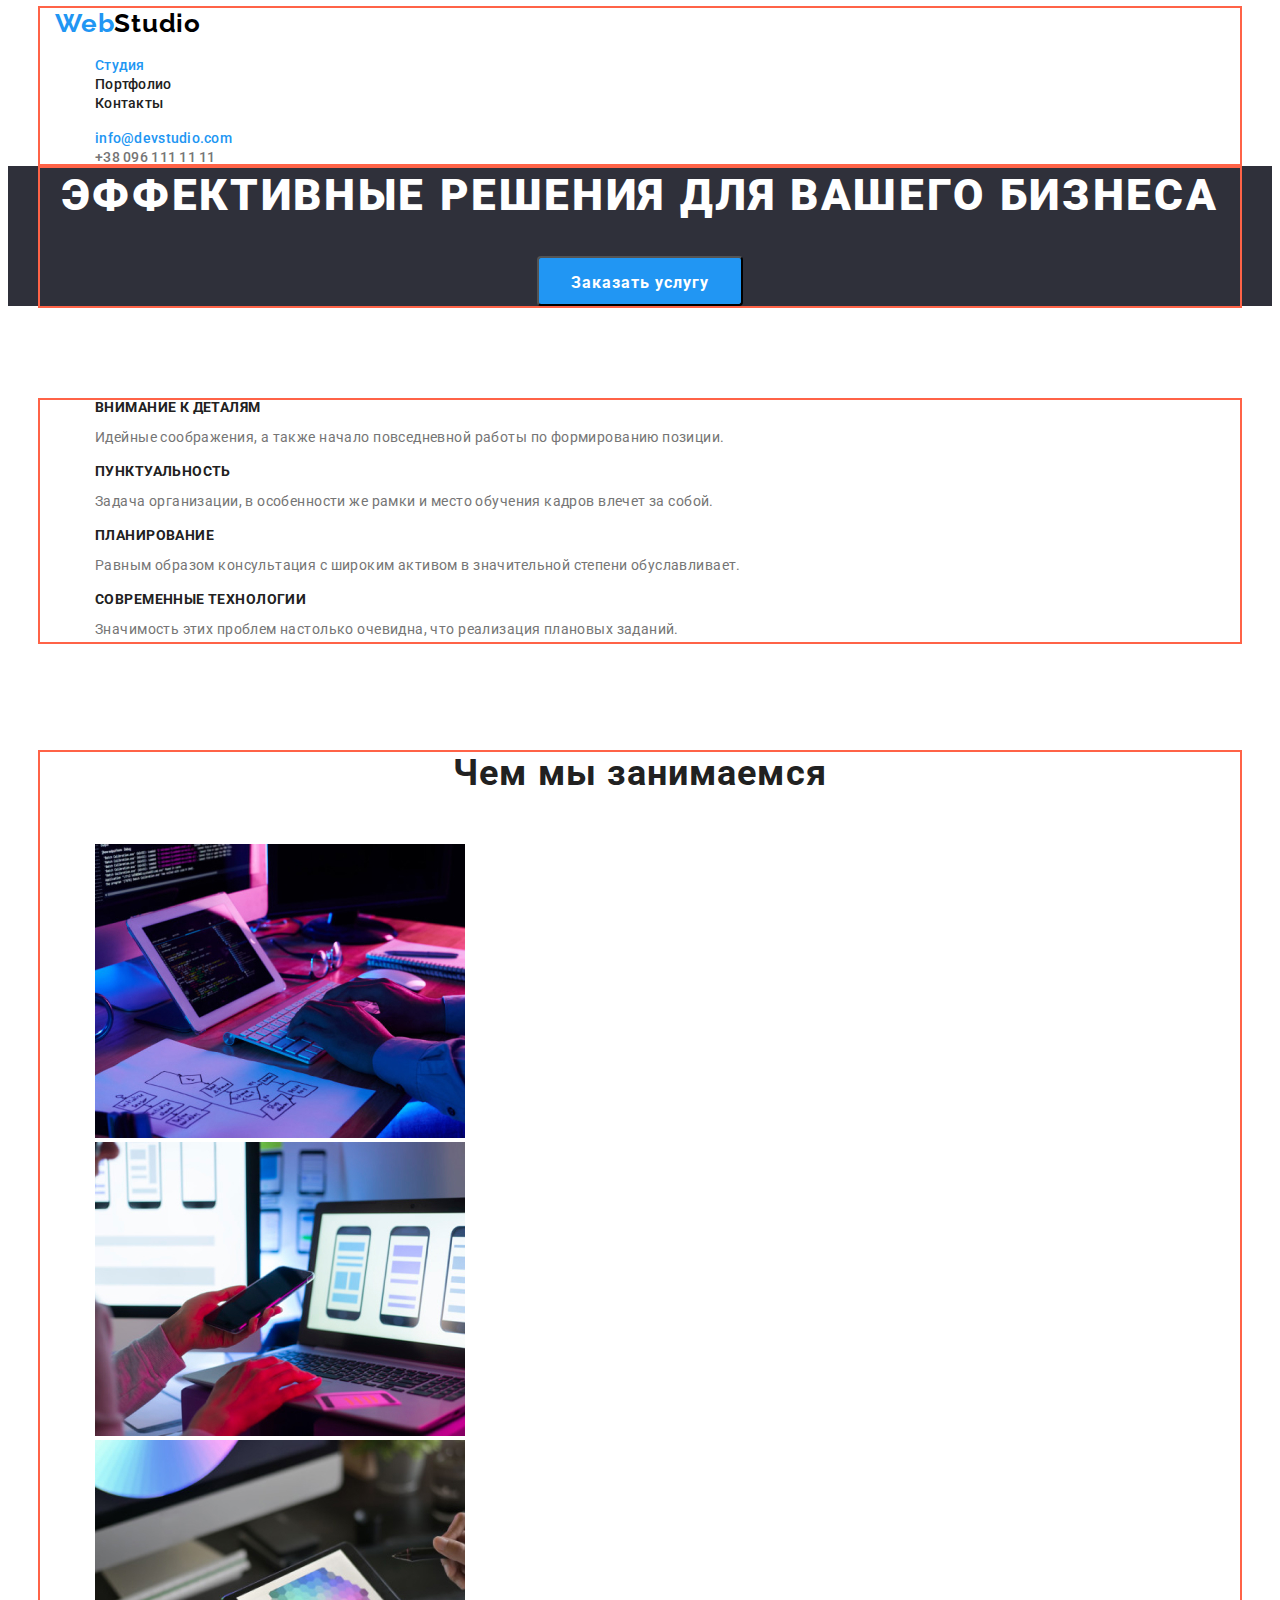
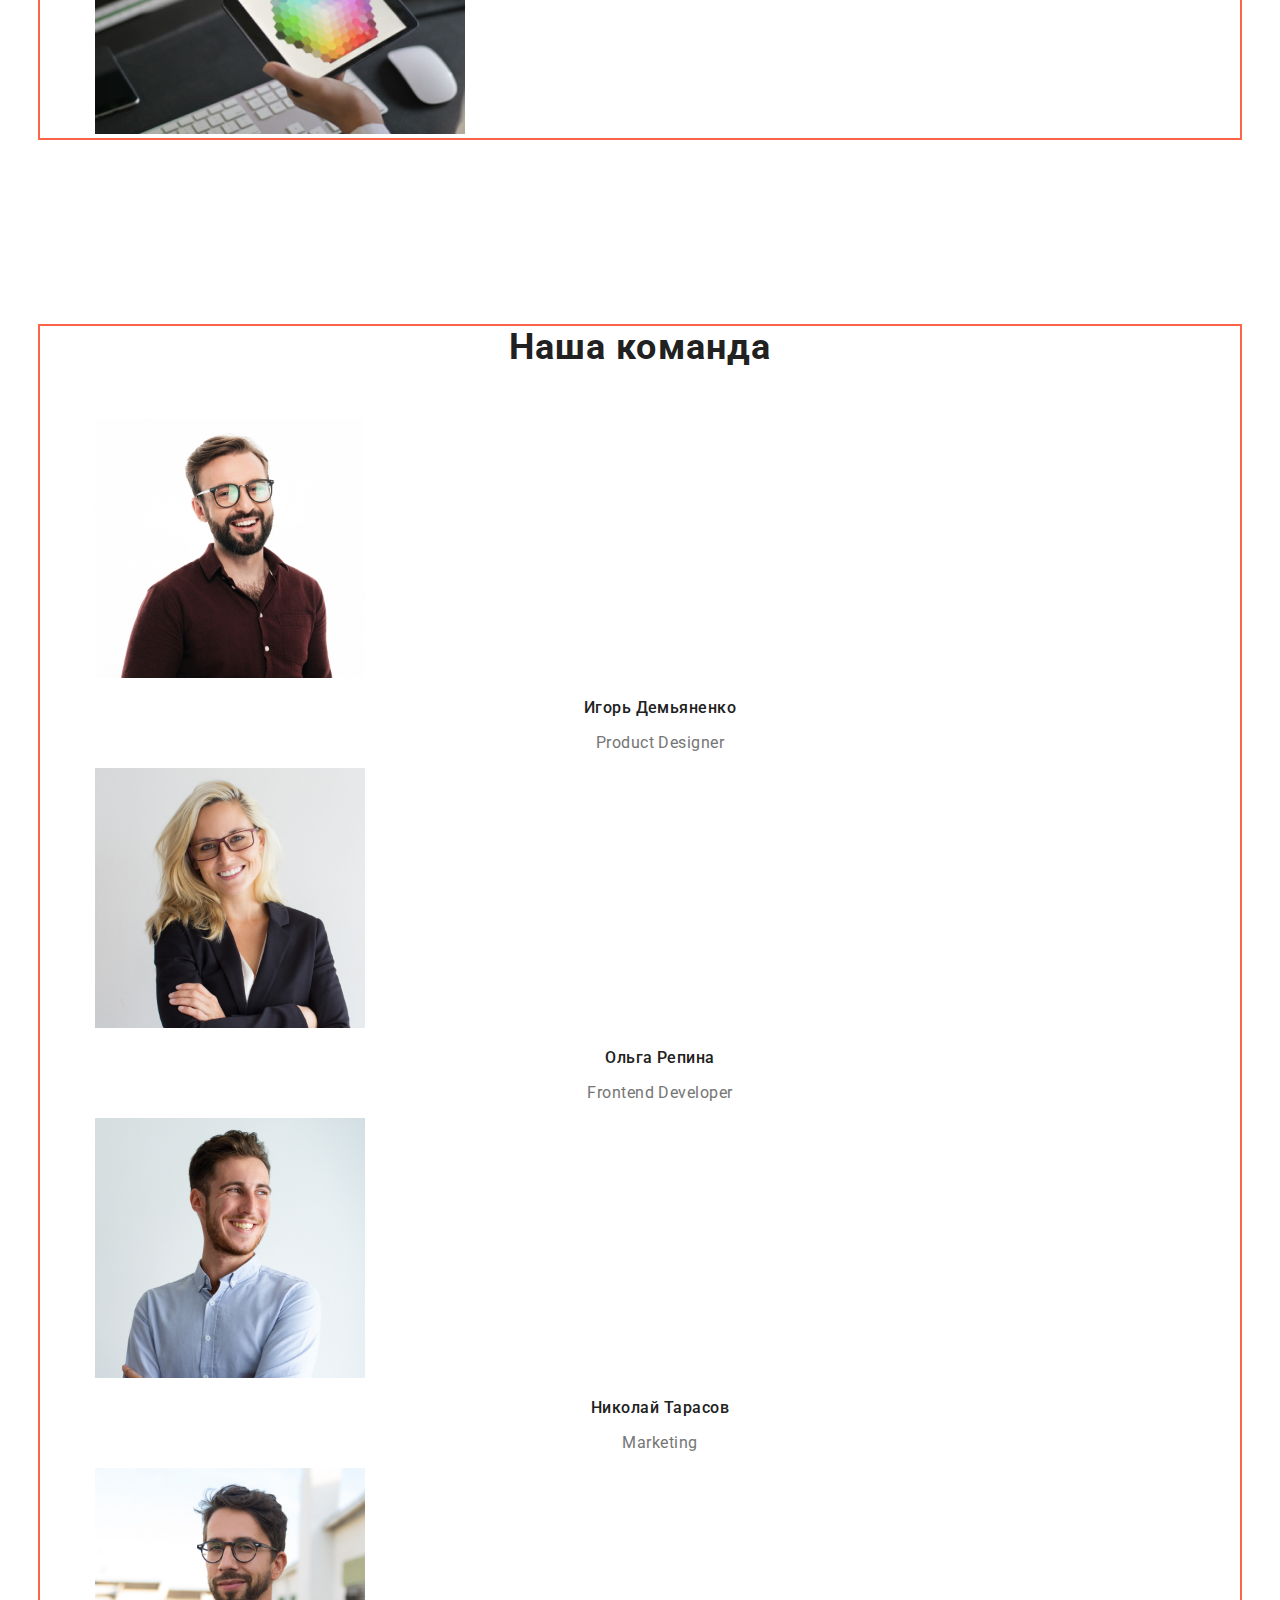
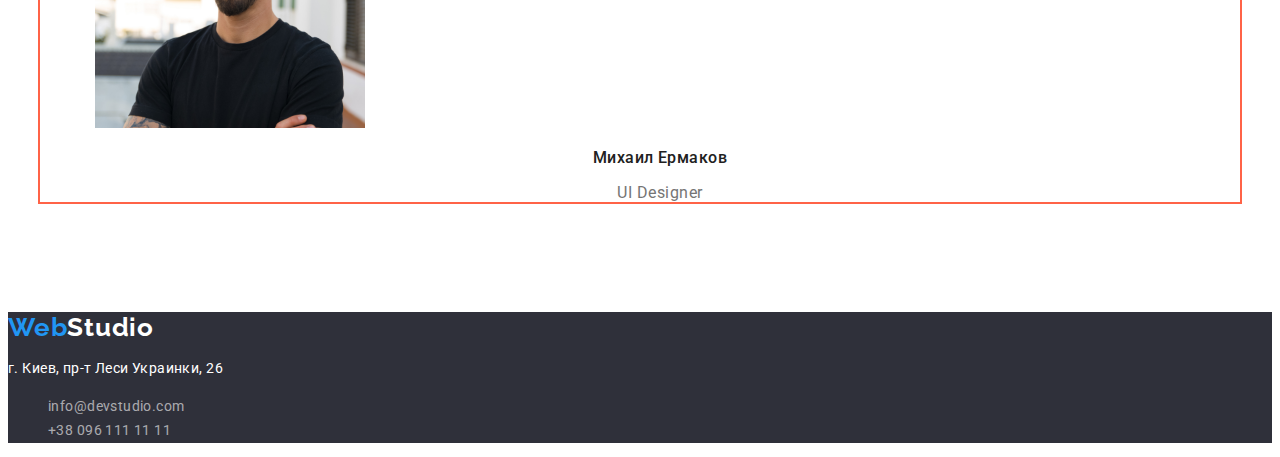
==== index.html @ c9fea57c "Summary(required)" ====
<!DOCTYPE html>
<html lang="ru">
<head>
    <meta charset="UTF-8">
    <meta http-equiv="X-UA-Compatible" content="IE=edge">
    <meta name="viewport" content="width=device-width, initial-scale=1.0">
    <link rel="preconnect" href="https://fonts.googleapis.com">
    <link rel="preconnect" href="https://fonts.gstatic.com" crossorigin>
    <link href="https://fonts.googleapis.com/css2?family=Raleway:wght@700&family=Roboto:wght@400;500;700;900&display=swap" rel="stylesheet">
    <link rel="stylesheet" href="https://cdnjs.cloudflare.com/ajax/libs/modern-normalize/1.1.0/modern-normalize.min.css" integrity="sha512-wpPYUAdjBVSE4KJnH1VR1HeZfpl1ub8YT/NKx4PuQ5NmX2tKuGu6U/JRp5y+Y8XG2tV+wKQpNHVUX03MfMFn9Q==" crossorigin="anonymous" referrerpolicy="no-referrer" />
    <link rel="stylesheet" href="./css/styles.css">
    <title>Document</title>
</head>
<body>
    <!-- Шапка сайта -->
    <header class="header">
        <div class="container">             
        <nav>           
            <a href="" class="logo"><span class="text">Web</span>Studio</a>
            <ul class="site-nav">
                <li>
                    <a href="./index.html" class="link current">Студия</a>
                </li>
                <li>
                    <a href="./portfolio.html" class="link">Портфолио</a>
                </li>
                <li>
                    <a href="" class="link">Контакты</a>
                </li>
            </ul>
        </nav>
        <ul class="auth-nav">
            <li>
                <a lang="en" href="mailto:info@devstudio.com" class="link current">info@devstudio.com</a>
            </li>
            <li>
                <a href="tel:+380961111111" class="link">+38 096 111 11 11</a>
            </li>
        </ul>
        </div>
    </header>    
    
    <!-- Тело сайта -->
    <main class="main">
        <!-- Герой -->
        <section class="hero">
            <div class="container">
                <h1 class="hero-title">
                    Эффективные решения для вашего бизнеса
                </h1>        
                <button type="button" class="button-hero primary link">Заказать услугу</button>
            </div>
        </section>
        <!-- Особенности -->
        <section class="section no-pading">
            <div class="container">
                <h2 class="visually-hidden">Особенности</h2>
            <ul class="feature-list">
                <li>
                    <h3 class="title">Внимание к деталям</h3>
                    <p class="text">Идейные соображения, а также начало повседневной работы по формированию позиции.</p>
                </li>
                <li>
                    <h3 class="title">Пунктуальность</h3>
                    <p class="text">Задача организации, в особенности же рамки и место обучения кадров влечет за собой.</p>
                </li>
                <li>
                    <h3 class="title">Планирование</h3>
                    <p class="text">Равным образом консультация с широким активом в значительной степени обуславливает.</p>
                </li>   
                <li>
                    <h3 class="title">Современные технологии</h3>
                    <p class="text">Значимость этих проблем настолько очевидна, что реализация плановых заданий.</p>
                </li>
            </ul>
            </div>
        </section>
        <!-- Чем мы занимаемся -->
        <section class="section">
            <div class="container">
                <h2 class="work-title">Чем мы занимаемся</h2>
            <ul class="work-list">
                <li>
                    <img src="./images/photo1.jpg" alt="програмирование на планшете" width="370" height="294">
                </li>
                <li>
                    <img src="./images/photo2.jpg" alt="телефон и ноутбук" width="370" height="294">
                </li>
                <li>
                    <img src="./images/photo3.jpg" alt="палитра красок на планшете" width="370" height="294">
                </li>
            </ul>
            </div>
        </section>
        <!-- Наша команда -->
        <section class="section">
            <div class="container">
                <h2 class="team-title">Наша команда</h2>
            <ul class="team-list">
                <li>
                    <img src="./images/team_card1.jpg" alt="фото мужчины с бородой" width="270" height="260">
                    <h3 class="title">Игорь Демьяненко</h3>
                    <p lang="en" class="text">Product Designer</p>
                </li>
                <li>
                    <img src="./images/team_card2.jpg" alt="фото блондинки" width="270" height="260">
                    <h3 class="title">Ольга Репина</h3>
                    <p lang="en" class="text">Frontend Developer</p>
                </li>
                <li>
                    <img src="./images/team_card3.jpg" alt="фото мужчины с улыбкой" width="270" height="260">
                    <h3 class="title">Николай Тарасов</h3>
                    <p lang="en" class="text">Marketing</p>
                </li>
                <li>
                    <img src="./images/team_card4.jpg" alt="фото мужчины в очках" width="270" height="260">
                    <h3 class="title">Михаил Ермаков</h3>
                    <p lang="en" class="text">UI Designer</p>
                </li>
            </ul>
            </div>
        </section>        
    </main>
    <!-- Подвал -->
    <footer class="footer">       
        <a href="" class="logo"><span class="text">Web</span><span class="other">Studio</span></a>  
        <address class="address">
            <p>г. Киев, пр-т Леси Украинки, 26</p>
            <ul class="address-list">           
                <li>
                    <a lang="en" href="mailto:info@devstudio.com" class="link">info@devstudio.com</a>
                </li>
                <li>
                    <a href="tel:+380961111111" class="link">+38 096 111 11 11</a>
                </li>
            </ul>       
        </address>    
    </footer> 
</body>
</html>
---- css/styles.css ----
html{
    box-sizing: border-box;
}

*, *::before, *::after{
    box-sizing: inherit;
}

:root{
    --primary-text-color: #212121;
    --secondary-text-color: #757575;
    --main-link-color: #2196F3; 
}
body{
    font-family: 'Roboto', sans-serif;    
    color: var(--primary-text-color);
}

ul{
    list-style: none;
    }
    
.visually-hidden {
  position: absolute;
  width: 1px;
  height: 1px;
  margin: -1px;
  border: 0;
  padding: 0;
  white-space: nowrap;
  clip-path: inset(100%);
  clip: rect(0 0 0 0);
  overflow: hidden;
}

.container{
    margin-left: auto;
    margin-right: auto;
    width: 1200px;
    padding-left: 15px;
    padding-right: 15px;
    outline: 2px solid tomato;
}

/*Logo*/
.logo{
    font-family: 'Raleway', sans-serif;
    font-weight: 700;
    font-size: 26px;
    line-height: 1.2;
    letter-spacing: 0.03em;
    text-decoration: none;
    color: #000;
}
.logo .text{
    color: var(--main-link-color);
}
.logo .other{
    color: #FFFFFF;
}
/* Site nav */
.site-nav .link{
    font-weight: 500;
    font-size: 14px;
    line-height: 1.14;
    letter-spacing: 0.02em;
    text-decoration: none;
    color: var(--primary-text-color);
}
.site-nav .link:hover,
.site-nav .link:focus{
    color: var(--main-link-color);
}
.site-nav .link.current{
    color: var(--main-link-color);
}
/* Auth-nav */
.auth-nav{
    margin-bottom: 0;
}
.auth-nav .link{
    font-weight: 500;
    font-size: 14px;
    line-height: 1.14;
    letter-spacing: 0.02em;
    text-decoration: none;
    color: var(--secondary-text-color)
}
.auth-nav .link:hover,
.auth-nav .link:focus,
.address-list .link:hover,
.address-list .link:focus{
    color: var(--main-link-color);
} 
.auth-nav .link.current{
    color: var(--main-link-color);
}
/* Hero */
.hero{    
    background-color:  #2F303A;
    text-align: center;
}
.hero-title{
    margin-top: 0;
    margin-bottom: 30px;
    font-weight: 900;
    font-size: 44px;
    line-height: 1.36;
    letter-spacing: 0.06em;
    text-transform: uppercase;  
    color: #FFFFFF;
}
/* Sections */
.section{
    padding-top: 94px;
    padding-bottom: 94px;
}
.section.no-pading{
    padding-bottom: 0;
}

/* Feature */
.feature-list{
    margin-top: 0px;
}
.feature-list .title{
    margin-top: 0px;
    margin-bottom: 10px;
    font-size: 14px;
    line-height: 1.14;
    letter-spacing: 0.03em; 
    text-transform: uppercase;
}
.feature-list .text{
    margin-top: 0px;
    font-size: 14px;
    line-height: 1.71;
    letter-spacing: 0.03em;
    color: var(--secondary-text-color);
}
/* Work */
.work-title{  
    margin-top: 0;
    margin-bottom: 50px;
    font-size: 36px;
    line-height: 1.17;
    letter-spacing: 0.03em;
    text-align: center;
}
.work-list{
    margin-top: 0;
    margin-bottom: 0;
}

/* Our team */

.team-title{
    margin-top: 0;
    margin-bottom: 50px;
    font-size: 36px;
    line-height: 1.17;
    letter-spacing: 0.03em;
    text-align: center;    
}
.team-list{
    margin-top: 0;
}
.team-list .title{
    font-weight: 500;
    font-size: 16px;
    line-height: 1.19;           
    text-align: center;
    letter-spacing: 0.03em;
}
.team-list .text{
    line-height: 1.19;
    text-align: center;
    letter-spacing: 0.03em;
    color: var(--secondary-text-color);
}
/* Footer */
.footer{
    background-color: #2F303A;
}
.address{
    font-style: normal;
    font-size: 14px;
    line-height: 1.71;    
    letter-spacing: 0.03em;
    color: #FFFFFF;
}
.address-list .link{
    text-decoration: none;
    color: rgba(255, 255, 255, 0.6);
}
/* Button */
.button{
    font-family: inherit;    
    font-weight: 500;
    font-size: 16px;
    line-height: 1.62;      
    letter-spacing: 0.03em;
    cursor: pointer;    
    color: #FFFFFF;
    }
.button-hero{
    display: inline-block;
    border-radius: 4px;
    padding: 10px 32px;
    min-width: 200px;
    height: 50px;
    font-family: inherit;
    font-weight: 700;
    font-size: 16px;
    line-height: 1.88;  
    text-align: center;
    letter-spacing: 0.06em;
    cursor: pointer;
    color: #FFFFFF;   
}    
.button.primary,
.button-hero.primary{
    color: #FFFFFF;
    background-color: var(--main-link-color);
}
.button.secondary{
    color: var(--primary-text-color);
    background-color:#F5F4FA;;
}
.button.primary.link:hover,
.button.primary.link:focus,
.button-hero.primary.link:hover,
.button-hero.primary.link:focus{
    color: var(--primary-text-color);
    background-color: #fff;
}
.button.secondary.link:hover,
.button.secondary.link:focus{
    color: #FFFFFF;
    background-color: var(--main-link-color)
}

/* ПОРТФОЛИО */
/* Filters */
.project-list .title{
    font-size: 18px;
    line-height: 2;
    letter-spacing: 0.06em;
    color: var(--primary-text-color);
}
.project-list .text{
    line-height: 1.88;
    letter-spacing: 0.03em;
    color: var(--secondary-text-color);
}
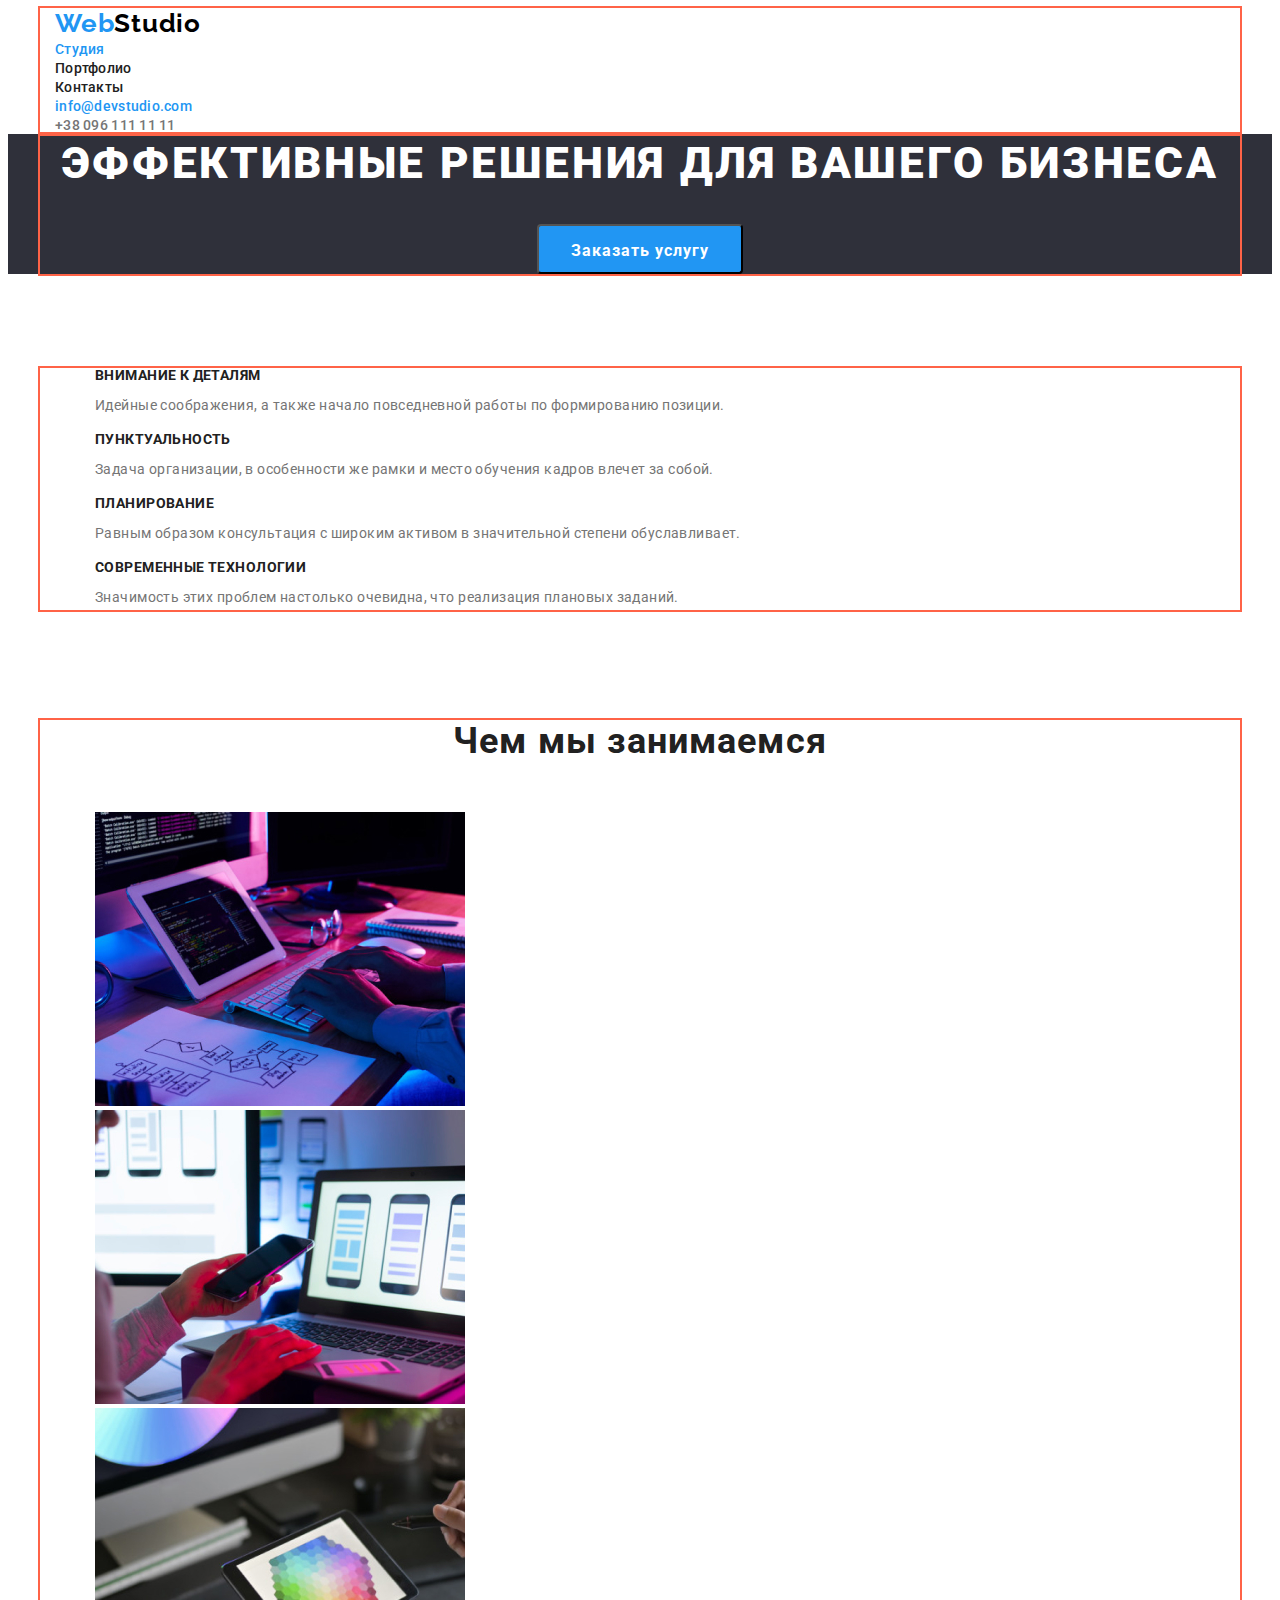
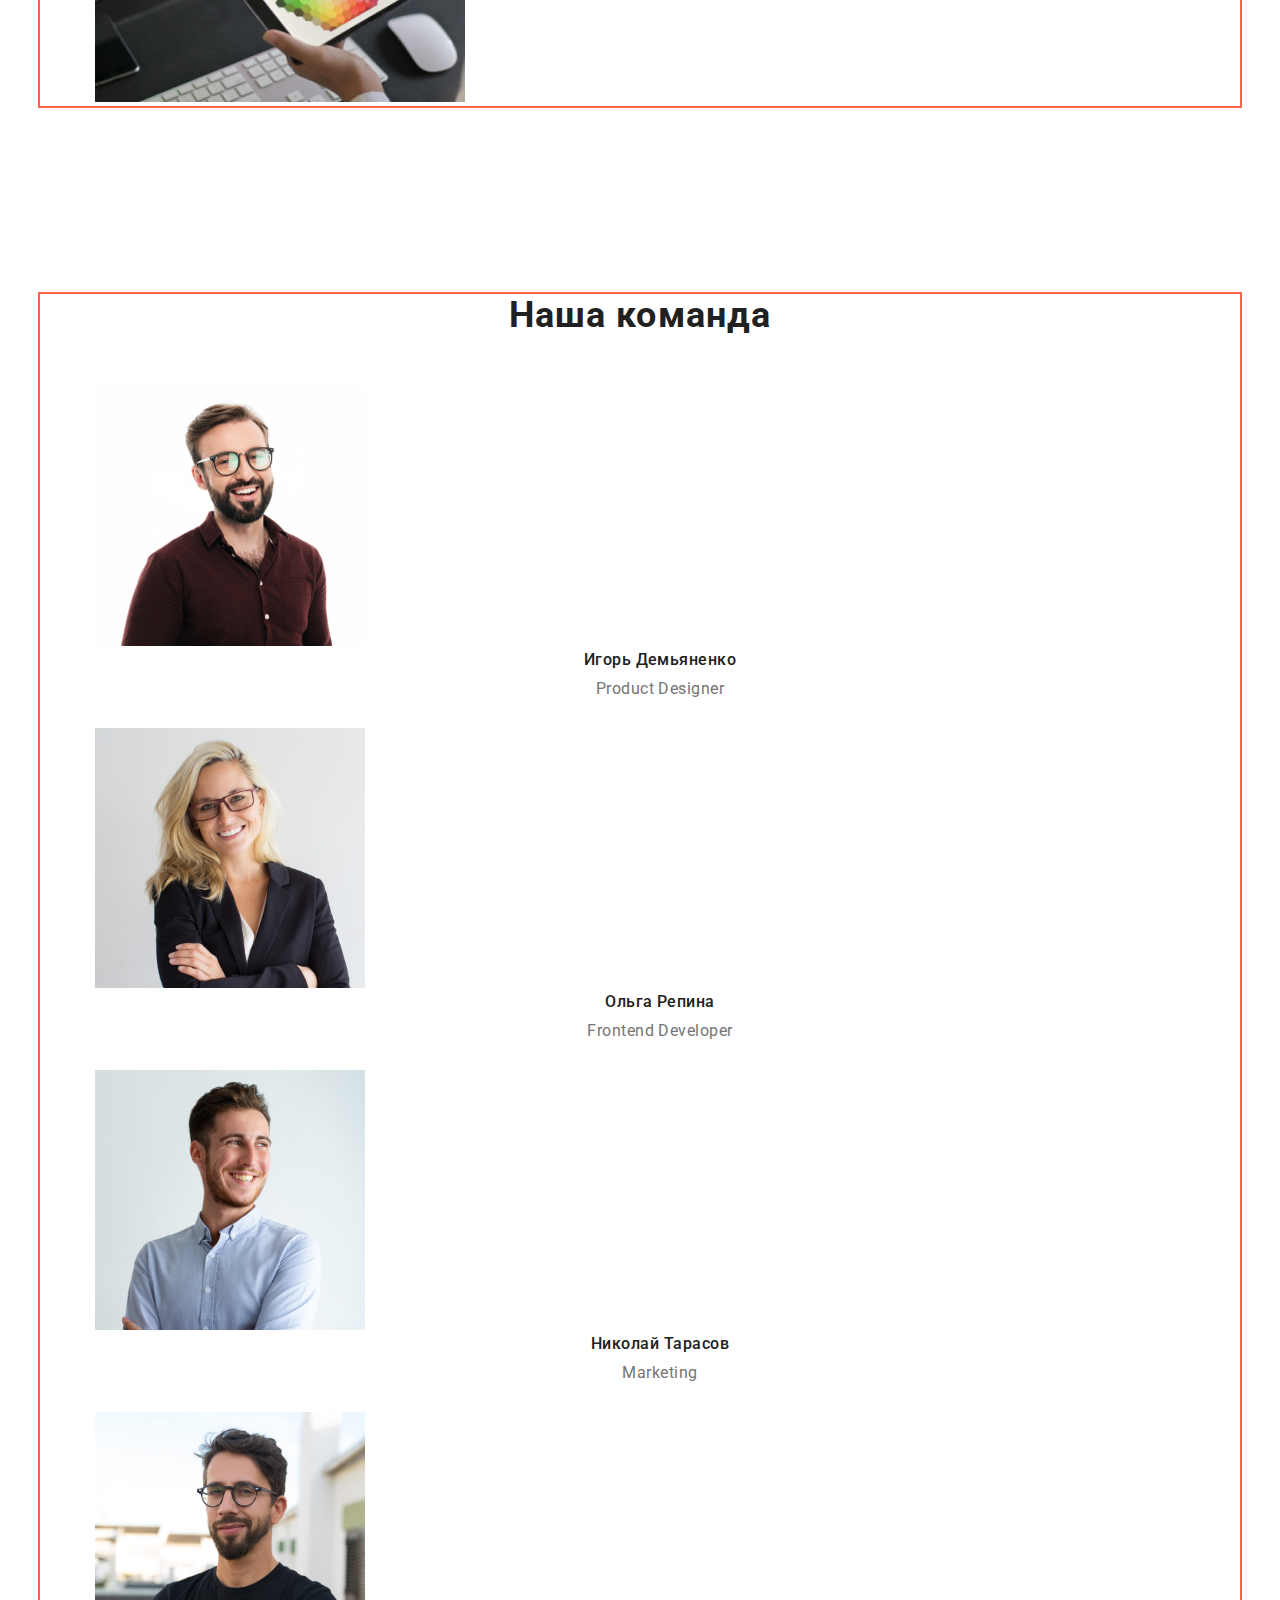
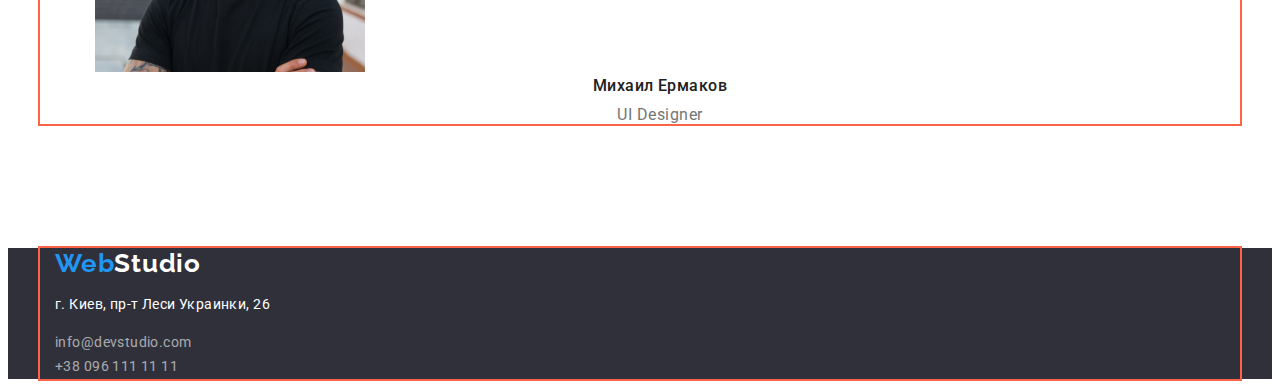
==== commit 465712c4: "Summary(required)" ====
--- a/index.html
+++ b/index.html
@@ -17,7 +17,7 @@
         <div class="container">             
         <nav>           
             <a href="" class="logo"><span class="text">Web</span>Studio</a>
-            <ul class="site-nav">
+            <ul class="site-nav list">
                 <li>
                     <a href="./index.html" class="link current">Студия</a>
                 </li>
@@ -29,7 +29,7 @@
                 </li>
             </ul>
         </nav>
-        <ul class="auth-nav">
+        <ul class="auth-nav list">
             <li>
                 <a lang="en" href="mailto:info@devstudio.com" class="link current">info@devstudio.com</a>
             </li>
@@ -38,8 +38,7 @@
             </li>
         </ul>
         </div>
-    </header>    
-    
+    </header>       
     <!-- Тело сайта -->
     <main class="main">
         <!-- Герой -->
@@ -123,10 +122,11 @@
     </main>
     <!-- Подвал -->
     <footer class="footer">       
-        <a href="" class="logo"><span class="text">Web</span><span class="other">Studio</span></a>  
+        <div class="container">
+            <a href="" class="logo"><span class="text">Web</span><span class="other">Studio</span></a>  
         <address class="address">
             <p>г. Киев, пр-т Леси Украинки, 26</p>
-            <ul class="address-list">           
+            <ul class="address-list list">           
                 <li>
                     <a lang="en" href="mailto:info@devstudio.com" class="link">info@devstudio.com</a>
                 </li>
@@ -135,6 +135,7 @@
                 </li>
             </ul>       
         </address>    
+        </div>
     </footer> 
 </body>
 </html>--- a/css/styles.css
+++ b/css/styles.css
@@ -59,6 +59,11 @@
     color: #FFFFFF;
 }
 /* Site nav */
+.list{   
+    padding: 0;
+    margin: 0; 
+    list-style: none;
+}
 .site-nav .link{
     font-weight: 500;
     font-size: 14px;
@@ -166,6 +171,8 @@
     margin-top: 0;
 }
 .team-list .title{
+    margin-top: 0;
+    margin-bottom: 10px;
     font-weight: 500;
     font-size: 16px;
     line-height: 1.19;           
@@ -173,6 +180,8 @@
     letter-spacing: 0.03em;
 }
 .team-list .text{
+    margin-top: 0;
+    margin-bottom: 30px;
     line-height: 1.19;
     text-align: center;
     letter-spacing: 0.03em;
@@ -195,6 +204,11 @@
 }
 /* Button */
 .button{
+    display: inline-block;
+    border-radius: 4px;
+    border: 4px solid transparent;
+    padding: 6px 22px;
+    height: 38px;
     font-family: inherit;    
     font-weight: 500;
     font-size: 16px;
@@ -202,7 +216,7 @@
     letter-spacing: 0.03em;
     cursor: pointer;    
     color: #FFFFFF;
-    }
+}
 .button-hero{
     display: inline-block;
     border-radius: 4px;
@@ -225,7 +239,7 @@
 }
 .button.secondary{
     color: var(--primary-text-color);
-    background-color:#F5F4FA;;
+    background-color:#F5F4FA;
 }
 .button.primary.link:hover,
 .button.primary.link:focus,
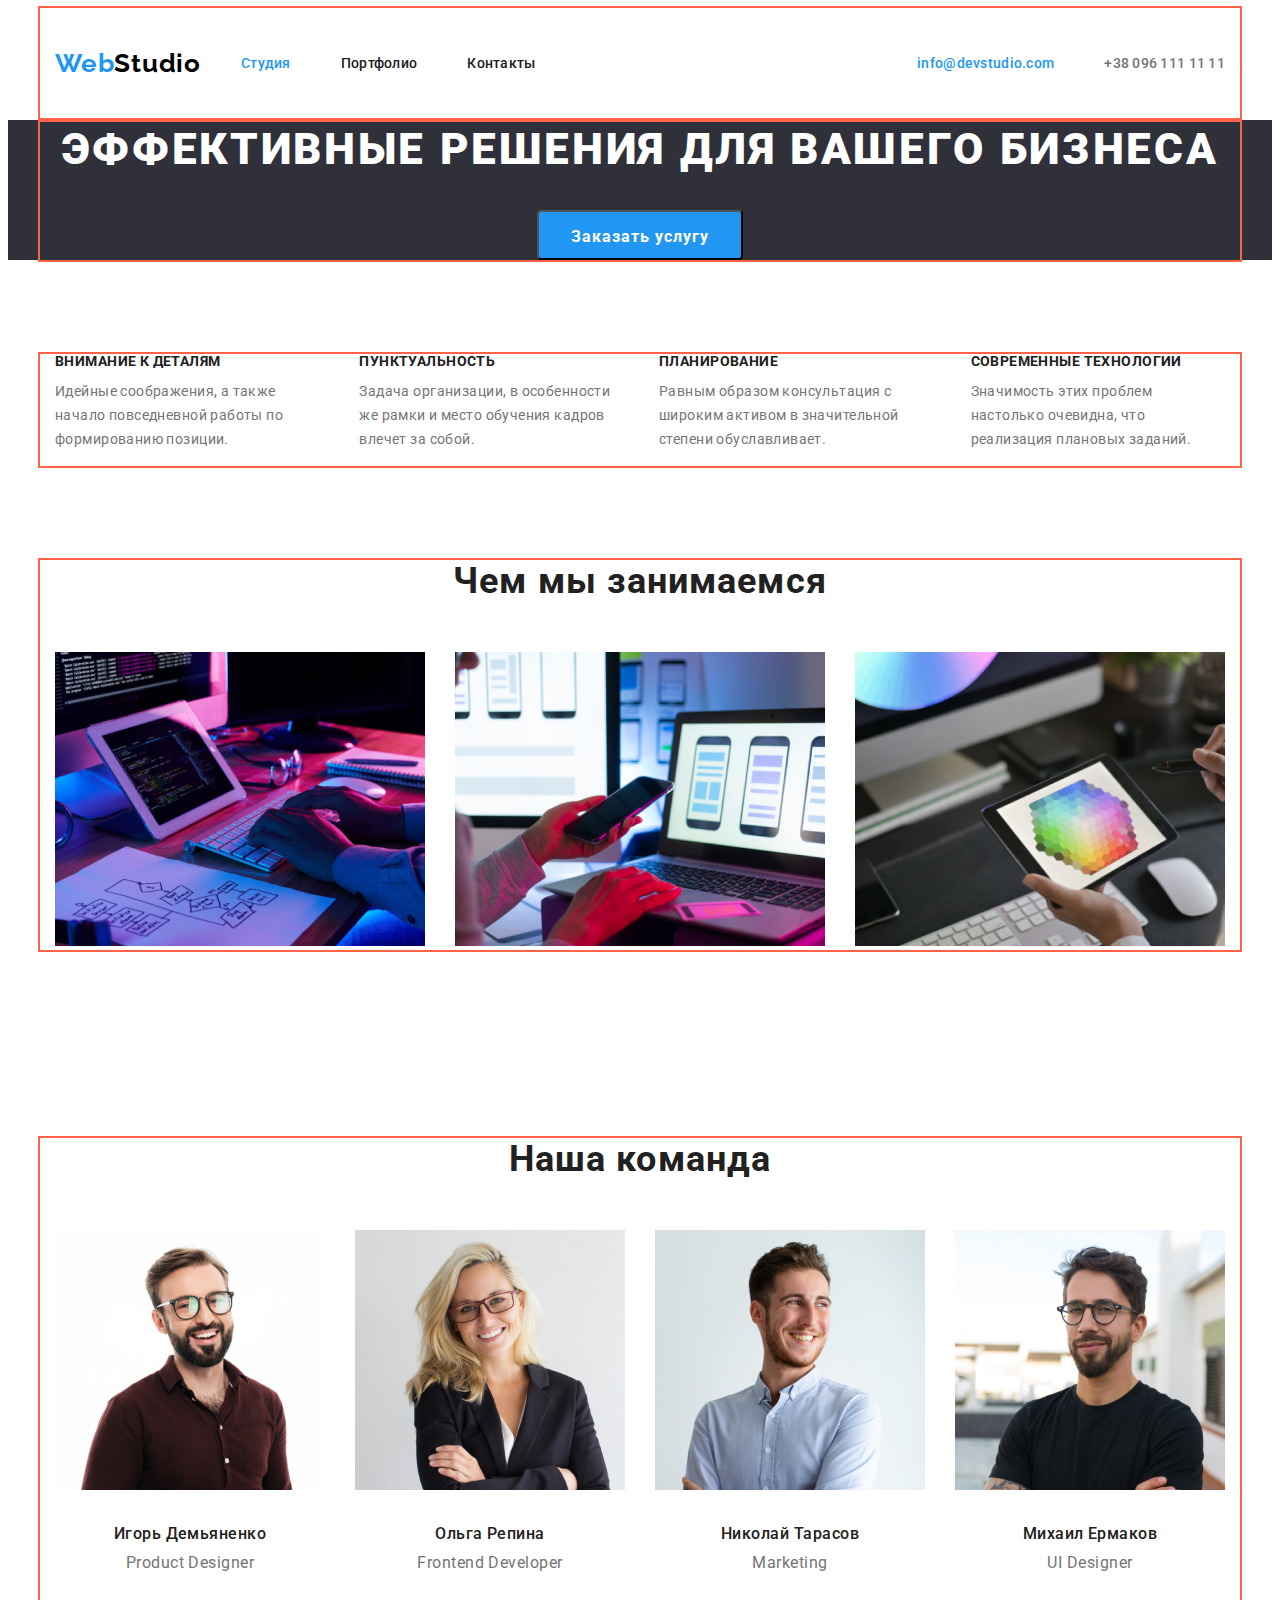
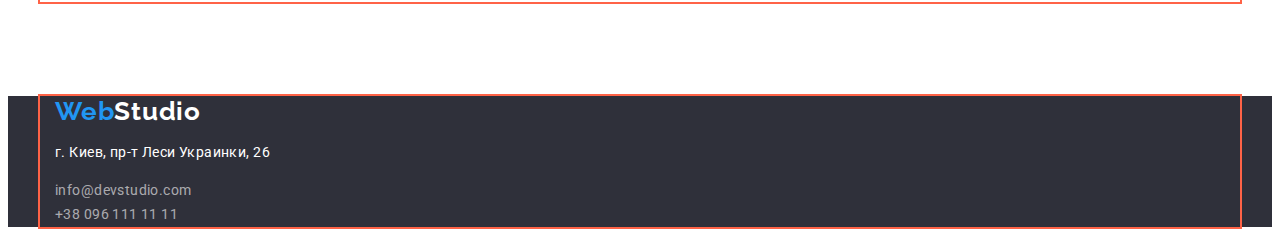
==== commit 7027d850: "Summary(required)" ====
--- a/index.html
+++ b/index.html
@@ -14,30 +14,30 @@
 <body>
     <!-- Шапка сайта -->
     <header class="header">
-        <div class="container">             
-        <nav>           
-            <a href="" class="logo"><span class="text">Web</span>Studio</a>
-            <ul class="site-nav list">
-                <li>
+    <div class="container header">
+        <nav class="site-nav list`">           
+            <a href="./index.html" class="logo"><span class="text">Web</span>Studio</a>
+            <ul class="site-nav">
+                <li class="item">
                     <a href="./index.html" class="link current">Студия</a>
                 </li>
-                <li>
+                <li class="item">
                     <a href="./portfolio.html" class="link">Портфолио</a>
                 </li>
-                <li>
+                <li class="item">
                     <a href="" class="link">Контакты</a>
                 </li>
             </ul>
         </nav>
         <ul class="auth-nav list">
-            <li>
+            <li class="item">
                 <a lang="en" href="mailto:info@devstudio.com" class="link current">info@devstudio.com</a>
             </li>
-            <li>
+            <li class="item">
                 <a href="tel:+380961111111" class="link">+38 096 111 11 11</a>
             </li>
-        </ul>
-        </div>
+        </ul>           
+    </div>
     </header>       
     <!-- Тело сайта -->
     <main class="main">
@@ -55,19 +55,19 @@
             <div class="container">
                 <h2 class="visually-hidden">Особенности</h2>
             <ul class="feature-list">
-                <li>
+                <li class="item">
                     <h3 class="title">Внимание к деталям</h3>
                     <p class="text">Идейные соображения, а также начало повседневной работы по формированию позиции.</p>
                 </li>
-                <li>
+                <li class="item">
                     <h3 class="title">Пунктуальность</h3>
                     <p class="text">Задача организации, в особенности же рамки и место обучения кадров влечет за собой.</p>
                 </li>
-                <li>
+                <li class="item">
                     <h3 class="title">Планирование</h3>
                     <p class="text">Равным образом консультация с широким активом в значительной степени обуславливает.</p>
                 </li>   
-                <li>
+                <li class="item">
                     <h3 class="title">Современные технологии</h3>
                     <p class="text">Значимость этих проблем настолько очевидна, что реализация плановых заданий.</p>
                 </li>
@@ -79,13 +79,13 @@
             <div class="container">
                 <h2 class="work-title">Чем мы занимаемся</h2>
             <ul class="work-list">
-                <li>
+                <li class="item">
                     <img src="./images/photo1.jpg" alt="програмирование на планшете" width="370" height="294">
                 </li>
-                <li>
+                <li class="item">
                     <img src="./images/photo2.jpg" alt="телефон и ноутбук" width="370" height="294">
                 </li>
-                <li>
+                <li class="item">
                     <img src="./images/photo3.jpg" alt="палитра красок на планшете" width="370" height="294">
                 </li>
             </ul>
@@ -96,22 +96,22 @@
             <div class="container">
                 <h2 class="team-title">Наша команда</h2>
             <ul class="team-list">
-                <li>
+                <li class="item">
                     <img src="./images/team_card1.jpg" alt="фото мужчины с бородой" width="270" height="260">
                     <h3 class="title">Игорь Демьяненко</h3>
                     <p lang="en" class="text">Product Designer</p>
                 </li>
-                <li>
+                <li class="item">
                     <img src="./images/team_card2.jpg" alt="фото блондинки" width="270" height="260">
                     <h3 class="title">Ольга Репина</h3>
                     <p lang="en" class="text">Frontend Developer</p>
                 </li>
-                <li>
+                <li class="item">
                     <img src="./images/team_card3.jpg" alt="фото мужчины с улыбкой" width="270" height="260">
                     <h3 class="title">Николай Тарасов</h3>
                     <p lang="en" class="text">Marketing</p>
                 </li>
-                <li>
+                <li class="item">
                     <img src="./images/team_card4.jpg" alt="фото мужчины в очках" width="270" height="260">
                     <h3 class="title">Михаил Ермаков</h3>
                     <p lang="en" class="text">UI Designer</p>
@@ -122,7 +122,7 @@
     </main>
     <!-- Подвал -->
     <footer class="footer">       
-        <div class="container">
+        <div class="container footer">
             <a href="" class="logo"><span class="text">Web</span><span class="other">Studio</span></a>  
         <address class="address">
             <p>г. Киев, пр-т Леси Украинки, 26</p>
--- a/css/styles.css
+++ b/css/styles.css
@@ -41,7 +41,9 @@
     padding-right: 15px;
     outline: 2px solid tomato;
 }
-
+.container.header{
+    display: flex;
+}
 /*Logo*/
 .logo{
     font-family: 'Raleway', sans-serif;
@@ -64,7 +66,17 @@
     margin: 0; 
     list-style: none;
 }
+.site-nav{
+    display: flex;
+    align-items: center;    
+}
+.site-nav .item:not(:last-child){
+    margin-right: 50px;
+}
 .site-nav .link{
+    display: block;
+    padding-top: 32px;
+    padding-bottom: 32px;
     font-weight: 500;
     font-size: 14px;
     line-height: 1.14;
@@ -81,9 +93,17 @@
 }
 /* Auth-nav */
 .auth-nav{
-    margin-bottom: 0;
+    display: flex;
+    align-items: center;
+    margin-left: auto;
+}
+.auth-nav .item:not(:last-child){
+    margin-right: 50px;
 }
 .auth-nav .link{
+    display: block;
+    margin-top: 32px;
+    margin-bottom: 32px;
     font-weight: 500;
     font-size: 14px;
     line-height: 1.14;
@@ -126,7 +146,13 @@
 
 /* Feature */
 .feature-list{
-    margin-top: 0px;
+    display: flex;
+    margin-top: 0;
+    margin-bottom: 0;
+    padding-left: 0;
+}
+.feature-list .item:not(:last-child){
+    margin-right: 30px;
 }
 .feature-list .title{
     margin-top: 0px;
@@ -153,8 +179,13 @@
     text-align: center;
 }
 .work-list{
-    margin-top: 0;
-    margin-bottom: 0;
+    display: flex;
+    margin-top: 0;
+    margin-bottom: 0;
+    padding-left: 0;
+}
+.work-list .item:not(:last-child){
+    margin-right: 30px;
 }
 
 /* Our team */
@@ -168,10 +199,17 @@
     text-align: center;    
 }
 .team-list{
-    margin-top: 0;
-}
+    display: flex;
+    margin-top: 0;
+    margin-bottom: 0;
+    padding-left: 0;
+}
+.team-list .item:not(:last-child){
+    margin-right: 30px;
+}
+
 .team-list .title{
-    margin-top: 0;
+    margin-top: 30px;
     margin-bottom: 10px;
     font-weight: 500;
     font-size: 16px;
@@ -189,7 +227,7 @@
 }
 /* Footer */
 .footer{
-    background-color: #2F303A;
+   background-color: #2F303A;
 }
 .address{
     font-style: normal;
@@ -197,6 +235,10 @@
     line-height: 1.71;    
     letter-spacing: 0.03em;
     color: #FFFFFF;
+}
+.address .text{
+    margin-top: 0;
+    margin-bottom: 9px;
 }
 .address-list .link{
     text-decoration: none;
@@ -256,13 +298,39 @@
 
 /* ПОРТФОЛИО */
 /* Filters */
+.button-list{
+    display: flex;
+    justify-content: center;
+    margin-top: 0;
+    margin-bottom: 34px;
+}
+.project-list{
+    display: flex;
+    flex-wrap: wrap;
+    padding-left: 0;
+    margin-top: 0;
+    margin-bottom: 0;
+}
+.project-list .item{
+    margin-right: 30px; 
+    margin-bottom: 30px;
+}
+.project-list .item:nth-child(3n){
+    margin-right: 0px;
+}
+.project-list .item:nth-last-child(-n+3){
+    margin-bottom: 0;
+}
 .project-list .title{
+    margin-top: 20px;
+    margin-bottom: 4px;
     font-size: 18px;
     line-height: 2;
     letter-spacing: 0.06em;
     color: var(--primary-text-color);
 }
 .project-list .text{
+    margin-bottom: 0;
     line-height: 1.88;
     letter-spacing: 0.03em;
     color: var(--secondary-text-color);
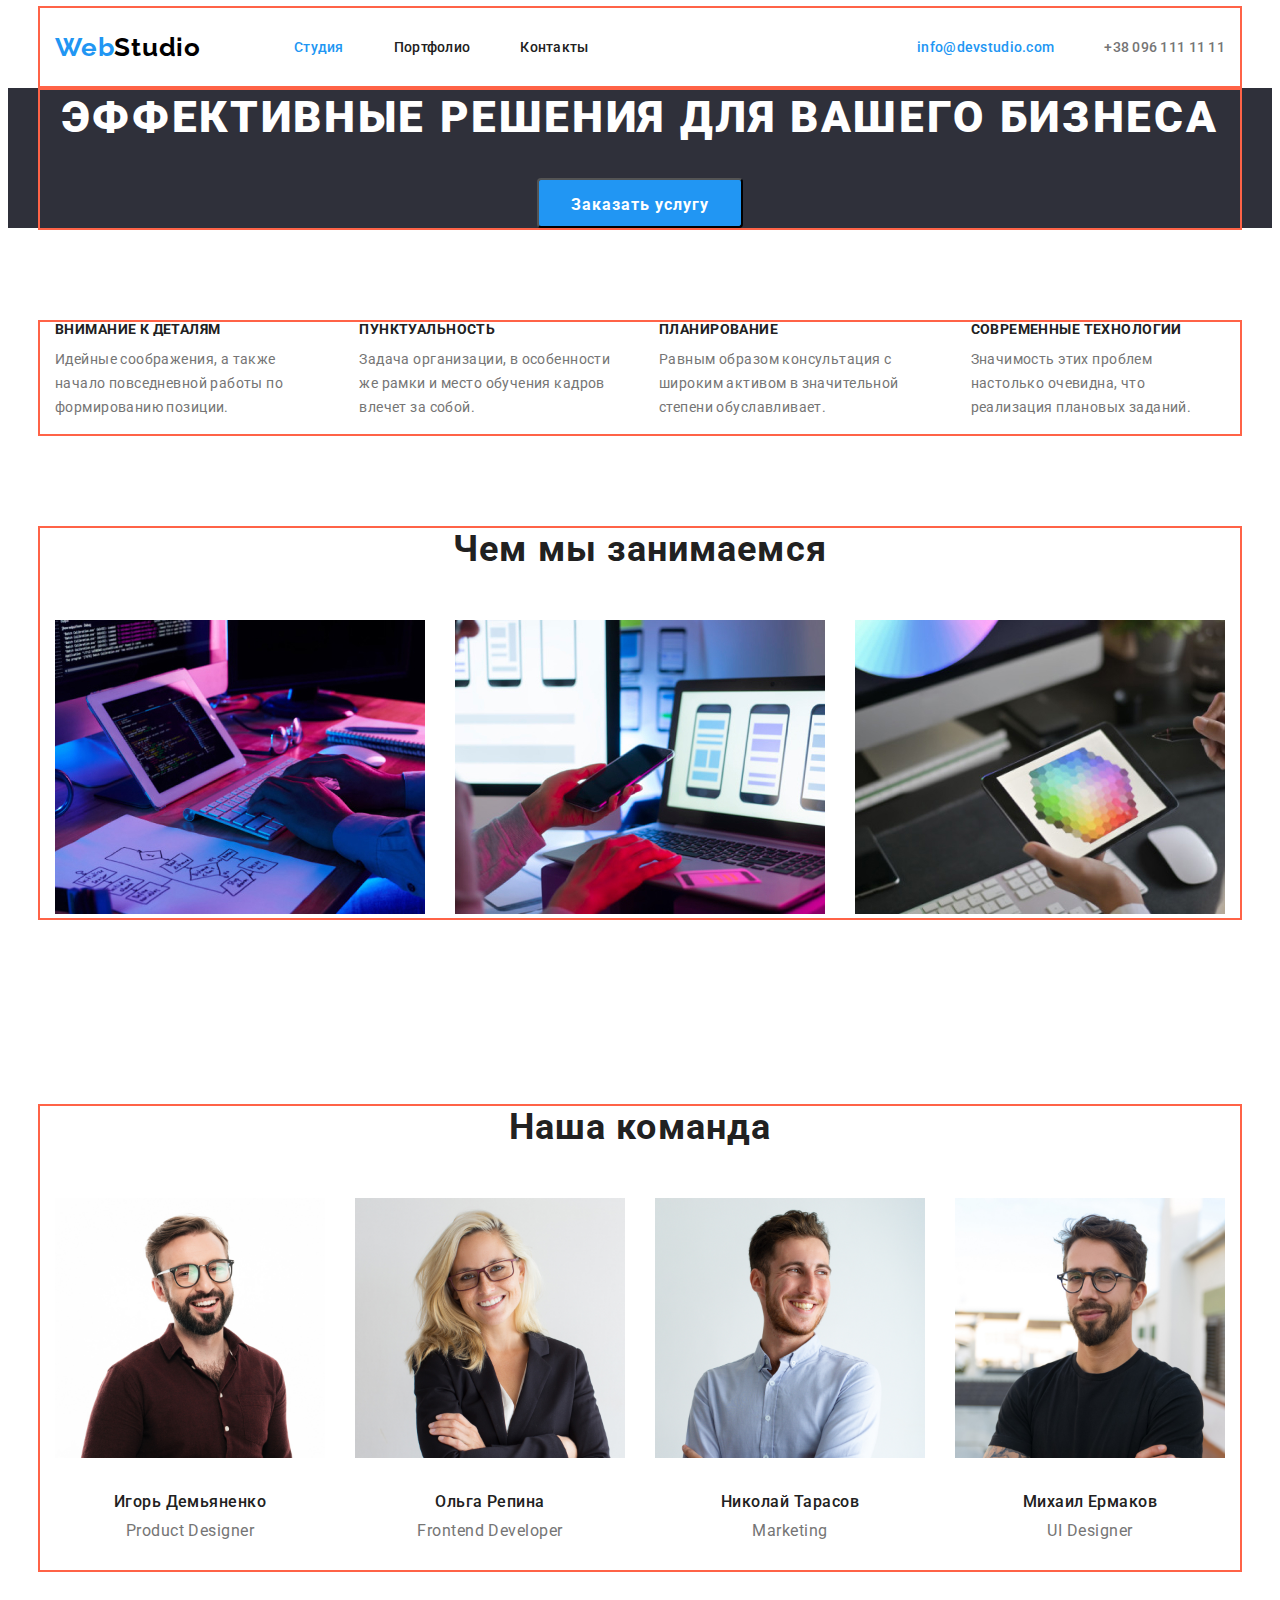
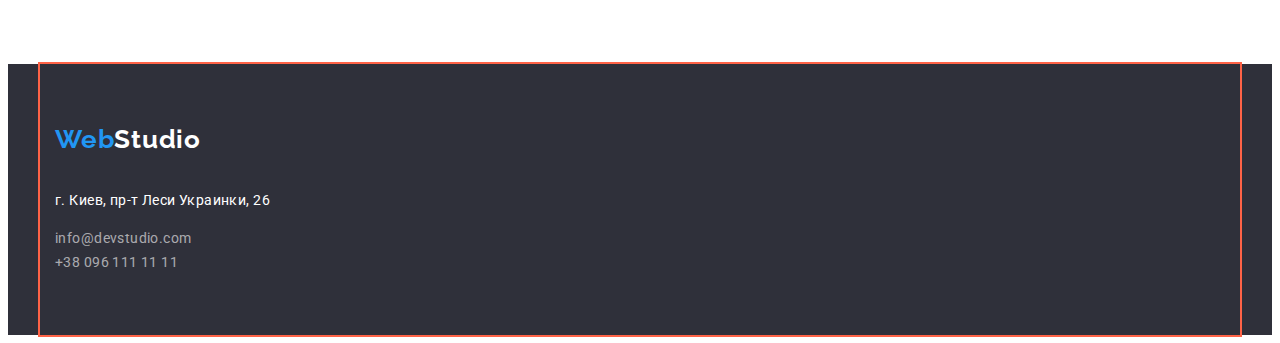
==== commit 1ce57d7a: "Summary(required)" ====
--- a/index.html
+++ b/index.html
@@ -15,9 +15,9 @@
     <!-- Шапка сайта -->
     <header class="header">
     <div class="container header">
-        <nav class="site-nav list`">           
+        <nav class="site-nav">           
             <a href="./index.html" class="logo"><span class="text">Web</span>Studio</a>
-            <ul class="site-nav">
+            <ul class="site-nav list">
                 <li class="item">
                     <a href="./index.html" class="link current">Студия</a>
                 </li>
@@ -123,7 +123,7 @@
     <!-- Подвал -->
     <footer class="footer">       
         <div class="container footer">
-            <a href="" class="logo"><span class="text">Web</span><span class="other">Studio</span></a>  
+            <a href="" class="logo footer"><span class="text">Web</span><span class="other">Studio</span></a>  
         <address class="address">
             <p>г. Киев, пр-т Леси Украинки, 26</p>
             <ul class="address-list list">           
--- a/css/styles.css
+++ b/css/styles.css
@@ -43,9 +43,11 @@
 }
 .container.header{
     display: flex;
+    align-items: center;
 }
 /*Logo*/
 .logo{
+    display: inline-block;
     font-family: 'Raleway', sans-serif;
     font-weight: 700;
     font-size: 26px;
@@ -53,6 +55,10 @@
     letter-spacing: 0.03em;
     text-decoration: none;
     color: #000;
+}
+.logo.footer{
+    margin-top: 60px;
+    margin-bottom: 20px;
 }
 .logo .text{
     color: var(--main-link-color);
@@ -70,6 +76,10 @@
     display: flex;
     align-items: center;    
 }
+.site-nav.list{
+    display: flex;
+    margin-left: 93px;
+}
 .site-nav .item:not(:last-child){
     margin-right: 50px;
 }
@@ -121,9 +131,13 @@
     color: var(--main-link-color);
 }
 /* Hero */
-.hero{    
+.hero{  
+    max-width: 1600px;
+    margin-left: auto;
+    margin-right: auto;
+    text-align: center;    
     background-color:  #2F303A;
-    text-align: center;
+    
 }
 .hero-title{
     margin-top: 0;
@@ -239,6 +253,9 @@
 .address .text{
     margin-top: 0;
     margin-bottom: 9px;
+}
+.address-list{
+    padding-bottom: 60px;
 }
 .address-list .link{
     text-decoration: none;
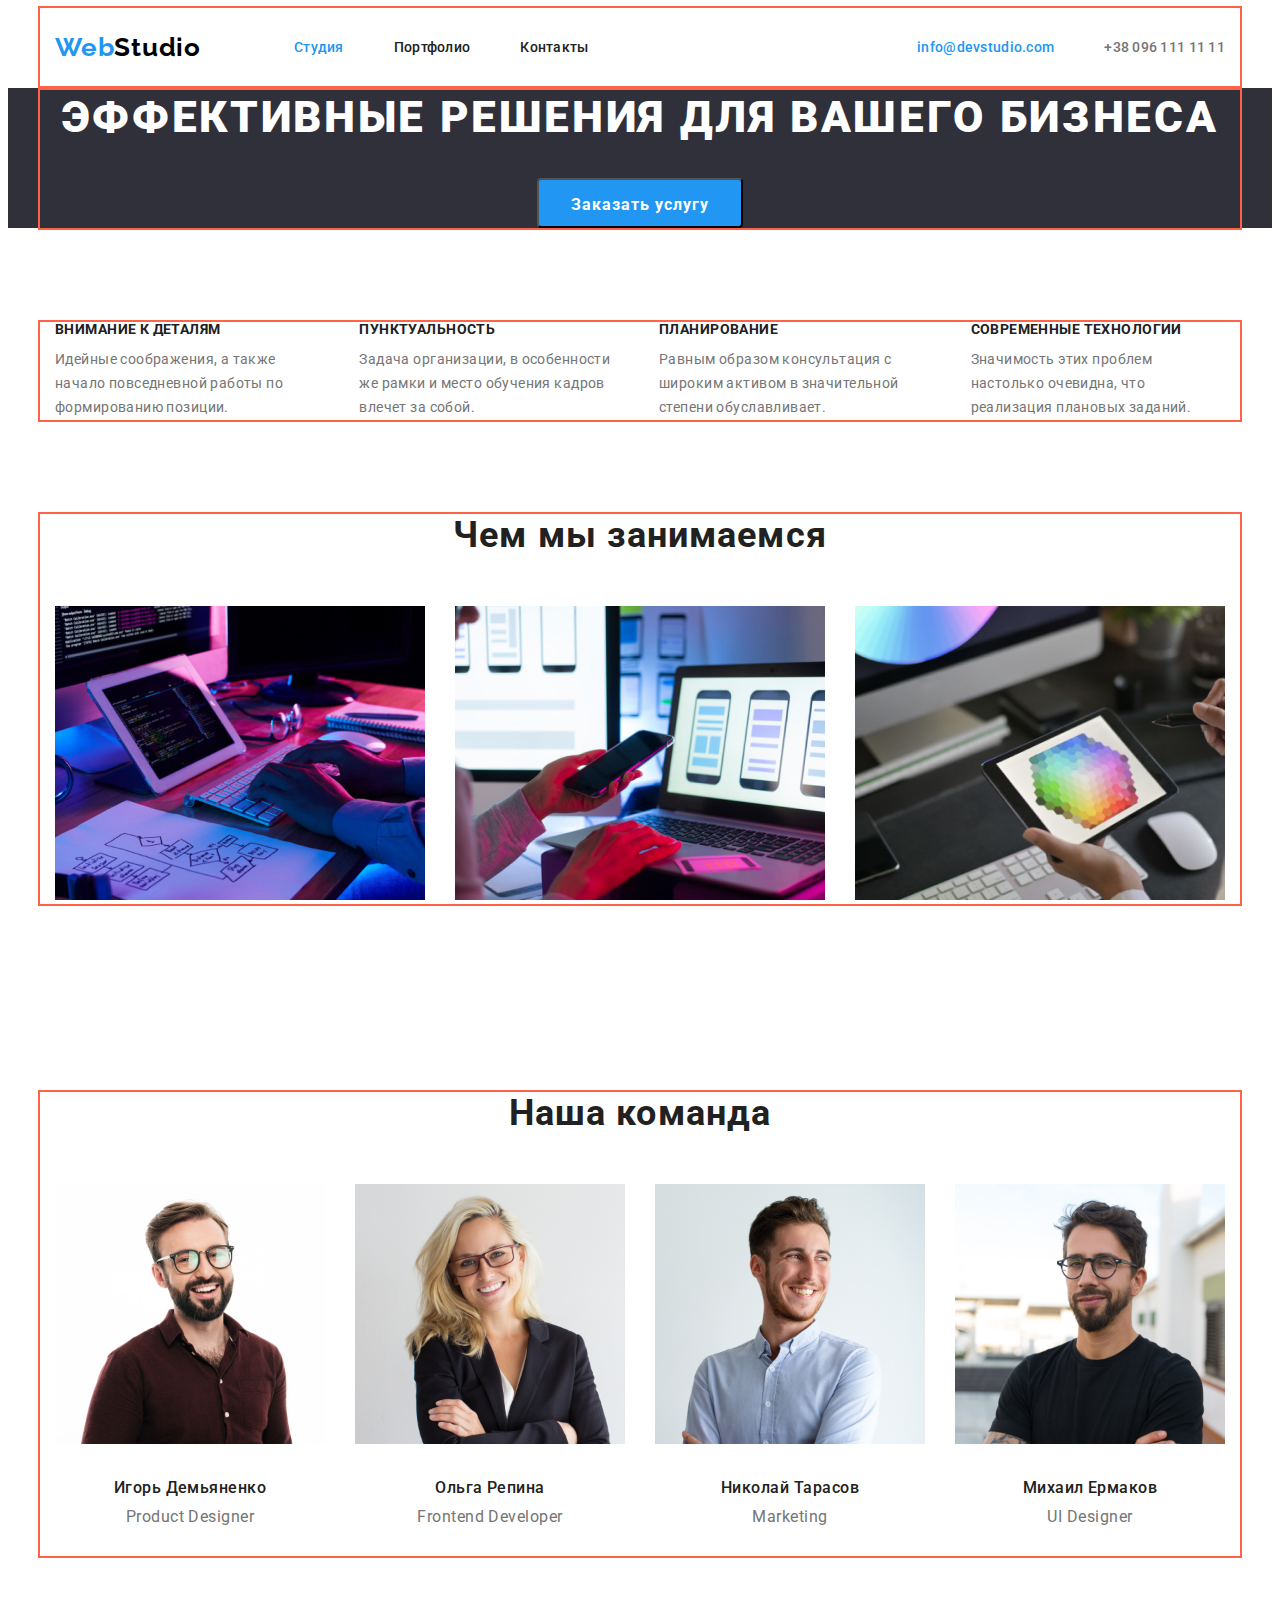
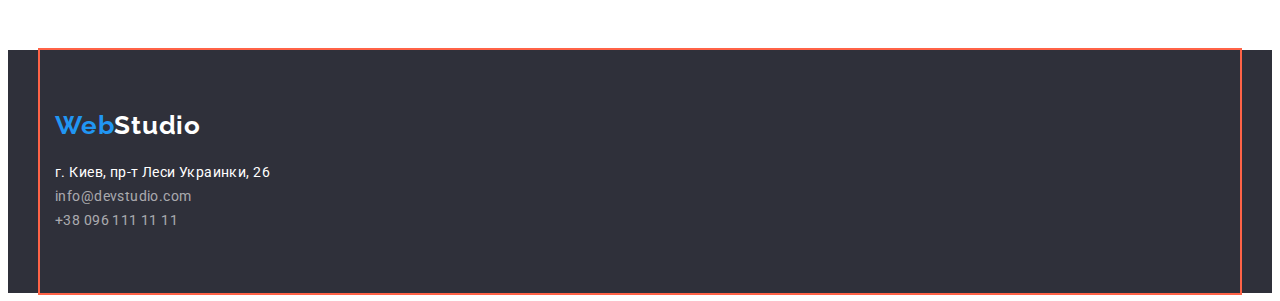
==== commit a5f840bb: "Summary(required)" ====
--- a/index.html
+++ b/index.html
@@ -14,7 +14,7 @@
 <body>
     <!-- Шапка сайта -->
     <header class="header">
-    <div class="container header">
+    <div class="container">
         <nav class="site-nav">           
             <a href="./index.html" class="logo"><span class="text">Web</span>Studio</a>
             <ul class="site-nav list">
--- a/css/styles.css
+++ b/css/styles.css
@@ -11,12 +11,16 @@
     --secondary-text-color: #757575;
     --main-link-color: #2196F3; 
 }
+p,ul,h1,h2,h3,h4,h5,h6{
+    margin: 0;
+}
 body{
     font-family: 'Roboto', sans-serif;    
     color: var(--primary-text-color);
 }
 
 ul{
+    margin: 0;
     list-style: none;
     }
     
@@ -41,7 +45,7 @@
     padding-right: 15px;
     outline: 2px solid tomato;
 }
-.container.header{
+.header .container{
     display: flex;
     align-items: center;
 }
@@ -69,7 +73,6 @@
 /* Site nav */
 .list{   
     padding: 0;
-    margin: 0; 
     list-style: none;
 }
 .site-nav{
@@ -140,7 +143,6 @@
     
 }
 .hero-title{
-    margin-top: 0;
     margin-bottom: 30px;
     font-weight: 900;
     font-size: 44px;
@@ -161,15 +163,12 @@
 /* Feature */
 .feature-list{
     display: flex;
-    margin-top: 0;
-    margin-bottom: 0;
     padding-left: 0;
 }
 .feature-list .item:not(:last-child){
     margin-right: 30px;
 }
 .feature-list .title{
-    margin-top: 0px;
     margin-bottom: 10px;
     font-size: 14px;
     line-height: 1.14;
@@ -177,7 +176,6 @@
     text-transform: uppercase;
 }
 .feature-list .text{
-    margin-top: 0px;
     font-size: 14px;
     line-height: 1.71;
     letter-spacing: 0.03em;
@@ -185,7 +183,6 @@
 }
 /* Work */
 .work-title{  
-    margin-top: 0;
     margin-bottom: 50px;
     font-size: 36px;
     line-height: 1.17;
@@ -194,8 +191,6 @@
 }
 .work-list{
     display: flex;
-    margin-top: 0;
-    margin-bottom: 0;
     padding-left: 0;
 }
 .work-list .item:not(:last-child){
@@ -205,7 +200,6 @@
 /* Our team */
 
 .team-title{
-    margin-top: 0;
     margin-bottom: 50px;
     font-size: 36px;
     line-height: 1.17;
@@ -214,9 +208,8 @@
 }
 .team-list{
     display: flex;
-    margin-top: 0;
-    margin-bottom: 0;
     padding-left: 0;
+    width: calc(100%-90)/4;
 }
 .team-list .item:not(:last-child){
     margin-right: 30px;
@@ -232,7 +225,6 @@
     letter-spacing: 0.03em;
 }
 .team-list .text{
-    margin-top: 0;
     margin-bottom: 30px;
     line-height: 1.19;
     text-align: center;
@@ -251,7 +243,6 @@
     color: #FFFFFF;
 }
 .address .text{
-    margin-top: 0;
     margin-bottom: 9px;
 }
 .address-list{
@@ -325,8 +316,6 @@
     display: flex;
     flex-wrap: wrap;
     padding-left: 0;
-    margin-top: 0;
-    margin-bottom: 0;
 }
 .project-list .item{
     margin-right: 30px; 
@@ -347,7 +336,6 @@
     color: var(--primary-text-color);
 }
 .project-list .text{
-    margin-bottom: 0;
     line-height: 1.88;
     letter-spacing: 0.03em;
     color: var(--secondary-text-color);
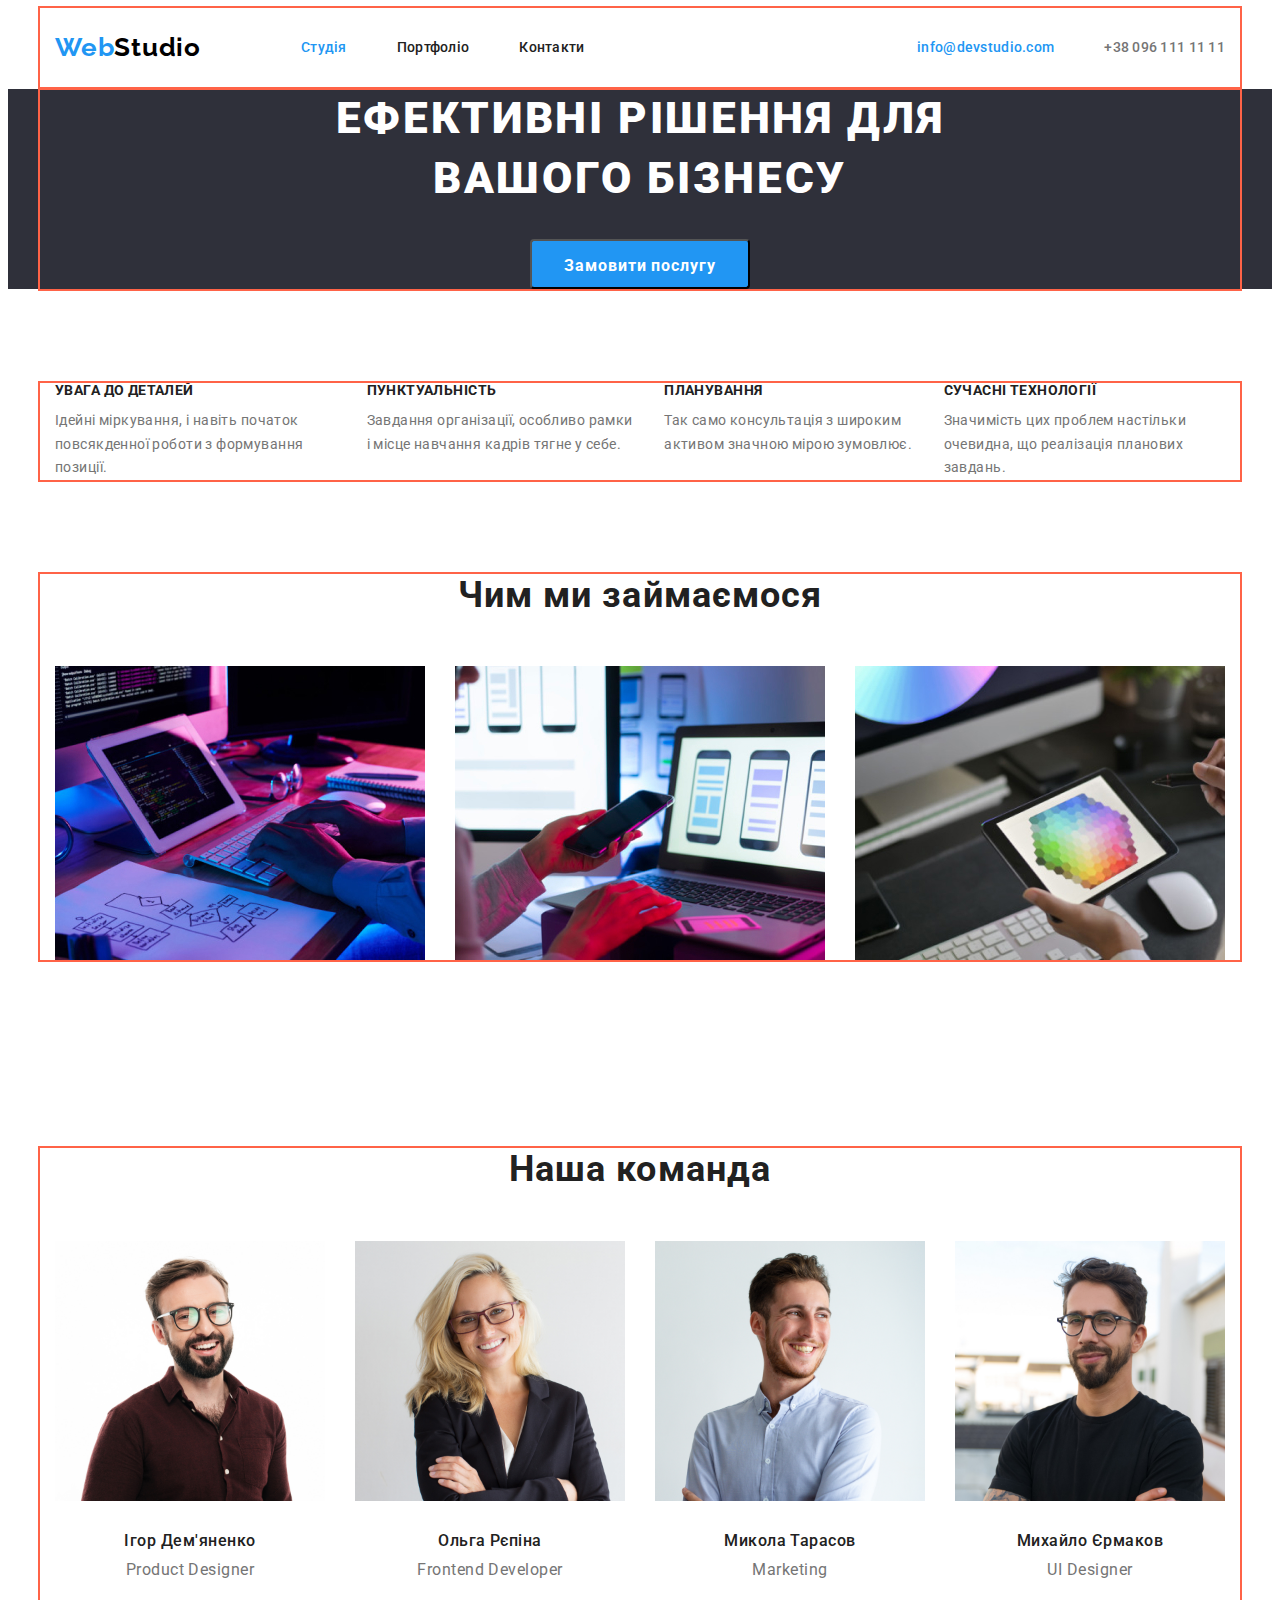
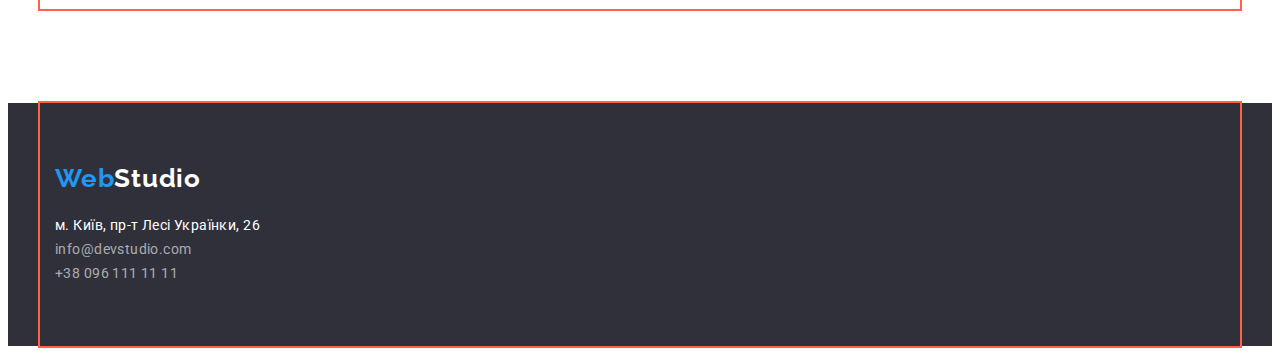
==== commit 035f12be: "Summary(required)" ====
--- a/index.html
+++ b/index.html
@@ -19,13 +19,13 @@
             <a href="./index.html" class="logo"><span class="text">Web</span>Studio</a>
             <ul class="site-nav list">
                 <li class="item">
-                    <a href="./index.html" class="link current">Студия</a>
+                    <a href="./index.html" class="link current">Студія</a>
                 </li>
                 <li class="item">
-                    <a href="./portfolio.html" class="link">Портфолио</a>
+                    <a href="./portfolio.html" class="link">Портфоліо</a>
                 </li>
                 <li class="item">
-                    <a href="" class="link">Контакты</a>
+                    <a href="" class="link">Контакти</a>
                 </li>
             </ul>
         </nav>
@@ -45,9 +45,9 @@
         <section class="hero">
             <div class="container">
                 <h1 class="hero-title">
-                    Эффективные решения для вашего бизнеса
+                    Ефективні рішення для вашого бізнесу
                 </h1>        
-                <button type="button" class="button-hero primary link">Заказать услугу</button>
+                <button type="button" class="button-hero primary link">Замовити послугу</button>
             </div>
         </section>
         <!-- Особенности -->
@@ -56,20 +56,20 @@
                 <h2 class="visually-hidden">Особенности</h2>
             <ul class="feature-list">
                 <li class="item">
-                    <h3 class="title">Внимание к деталям</h3>
-                    <p class="text">Идейные соображения, а также начало повседневной работы по формированию позиции.</p>
+                    <h3 class="title">Увага до деталей</h3>
+                    <p class="text">Ідейні міркування, і навіть початок повсякденної роботи з формування позиції.</p>
                 </li>
                 <li class="item">
-                    <h3 class="title">Пунктуальность</h3>
-                    <p class="text">Задача организации, в особенности же рамки и место обучения кадров влечет за собой.</p>
+                    <h3 class="title">Пунктуальність</h3>
+                    <p class="text">Завдання організації, особливо рамки і місце навчання кадрів тягне у себе.</p>
                 </li>
                 <li class="item">
-                    <h3 class="title">Планирование</h3>
-                    <p class="text">Равным образом консультация с широким активом в значительной степени обуславливает.</p>
+                    <h3 class="title">Планування</h3>
+                    <p class="text">Так само консультація з широким активом значною мірою зумовлює.</p>
                 </li>   
                 <li class="item">
-                    <h3 class="title">Современные технологии</h3>
-                    <p class="text">Значимость этих проблем настолько очевидна, что реализация плановых заданий.</p>
+                    <h3 class="title">Сучасні технології</h3>
+                    <p class="text">Значимість цих проблем настільки очевидна, що реалізація планових завдань.</p>
                 </li>
             </ul>
             </div>
@@ -77,7 +77,7 @@
         <!-- Чем мы занимаемся -->
         <section class="section">
             <div class="container">
-                <h2 class="work-title">Чем мы занимаемся</h2>
+                <h2 class="work-title">Чим ми займаємося</h2>
             <ul class="work-list">
                 <li class="item">
                     <img src="./images/photo1.jpg" alt="програмирование на планшете" width="370" height="294">
@@ -98,22 +98,22 @@
             <ul class="team-list">
                 <li class="item">
                     <img src="./images/team_card1.jpg" alt="фото мужчины с бородой" width="270" height="260">
-                    <h3 class="title">Игорь Демьяненко</h3>
+                    <h3 class="title">Ігор Дем'яненко</h3>
                     <p lang="en" class="text">Product Designer</p>
                 </li>
                 <li class="item">
                     <img src="./images/team_card2.jpg" alt="фото блондинки" width="270" height="260">
-                    <h3 class="title">Ольга Репина</h3>
+                    <h3 class="title">Ольга Рєпіна</h3>
                     <p lang="en" class="text">Frontend Developer</p>
                 </li>
                 <li class="item">
                     <img src="./images/team_card3.jpg" alt="фото мужчины с улыбкой" width="270" height="260">
-                    <h3 class="title">Николай Тарасов</h3>
+                    <h3 class="title">Микола Тарасов</h3>
                     <p lang="en" class="text">Marketing</p>
                 </li>
                 <li class="item">
                     <img src="./images/team_card4.jpg" alt="фото мужчины в очках" width="270" height="260">
-                    <h3 class="title">Михаил Ермаков</h3>
+                    <h3 class="title">Михайло Єрмаков</h3>
                     <p lang="en" class="text">UI Designer</p>
                 </li>
             </ul>
@@ -125,7 +125,7 @@
         <div class="container footer">
             <a href="" class="logo footer"><span class="text">Web</span><span class="other">Studio</span></a>  
         <address class="address">
-            <p>г. Киев, пр-т Леси Украинки, 26</p>
+            <p>м. Київ, пр-т Лесі Українки, 26</p>
             <ul class="address-list list">           
                 <li>
                     <a lang="en" href="mailto:info@devstudio.com" class="link">info@devstudio.com</a>
--- a/css/styles.css
+++ b/css/styles.css
@@ -22,7 +22,12 @@
 ul{
     margin: 0;
     list-style: none;
-    }
+}
+img {
+    display: block;
+    max-width: 100%;
+    height: auto;
+}
     
 .visually-hidden {
   position: absolute;
@@ -45,6 +50,9 @@
     padding-right: 15px;
     outline: 2px solid tomato;
 }
+.header{
+    border-bottom: 1px solid transparent;
+}
 .header .container{
     display: flex;
     align-items: center;
@@ -81,7 +89,7 @@
 }
 .site-nav.list{
     display: flex;
-    margin-left: 93px;
+    margin-left: 100px;
 }
 .site-nav .item:not(:last-child){
     margin-right: 50px;
@@ -143,6 +151,9 @@
     
 }
 .hero-title{
+    max-width: 696px;
+    margin-left: auto;
+    margin-right: auto;
     margin-bottom: 30px;
     font-weight: 900;
     font-size: 44px;
@@ -192,6 +203,8 @@
 .work-list{
     display: flex;
     padding-left: 0;
+    width: calc(100%-60)/3;
+
 }
 .work-list .item:not(:last-child){
     margin-right: 30px;
@@ -327,6 +340,9 @@
 .project-list .item:nth-last-child(-n+3){
     margin-bottom: 0;
 }
+.project-border{
+    border: 1px solid transparent;
+}
 .project-list .title{
     margin-top: 20px;
     margin-bottom: 4px;
@@ -336,6 +352,7 @@
     color: var(--primary-text-color);
 }
 .project-list .text{
+    margin-bottom: 20px;
     line-height: 1.88;
     letter-spacing: 0.03em;
     color: var(--secondary-text-color);
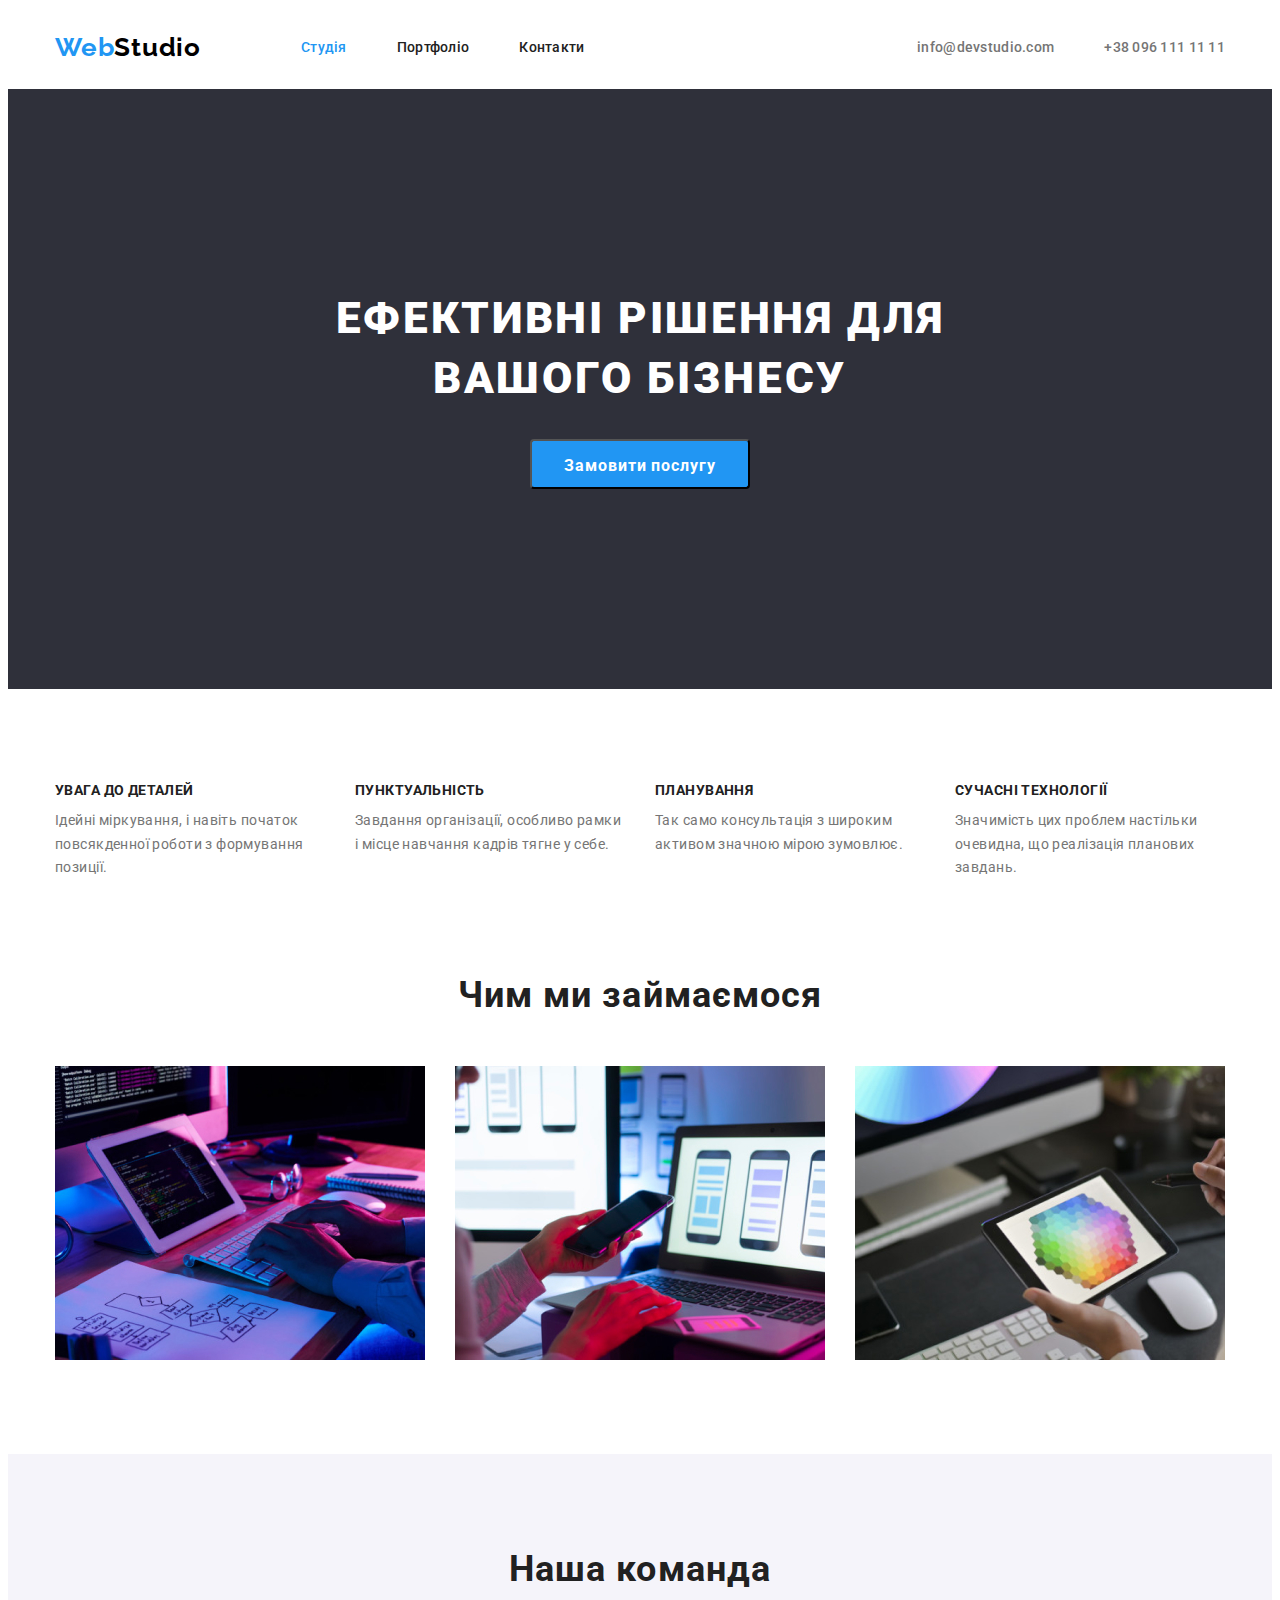
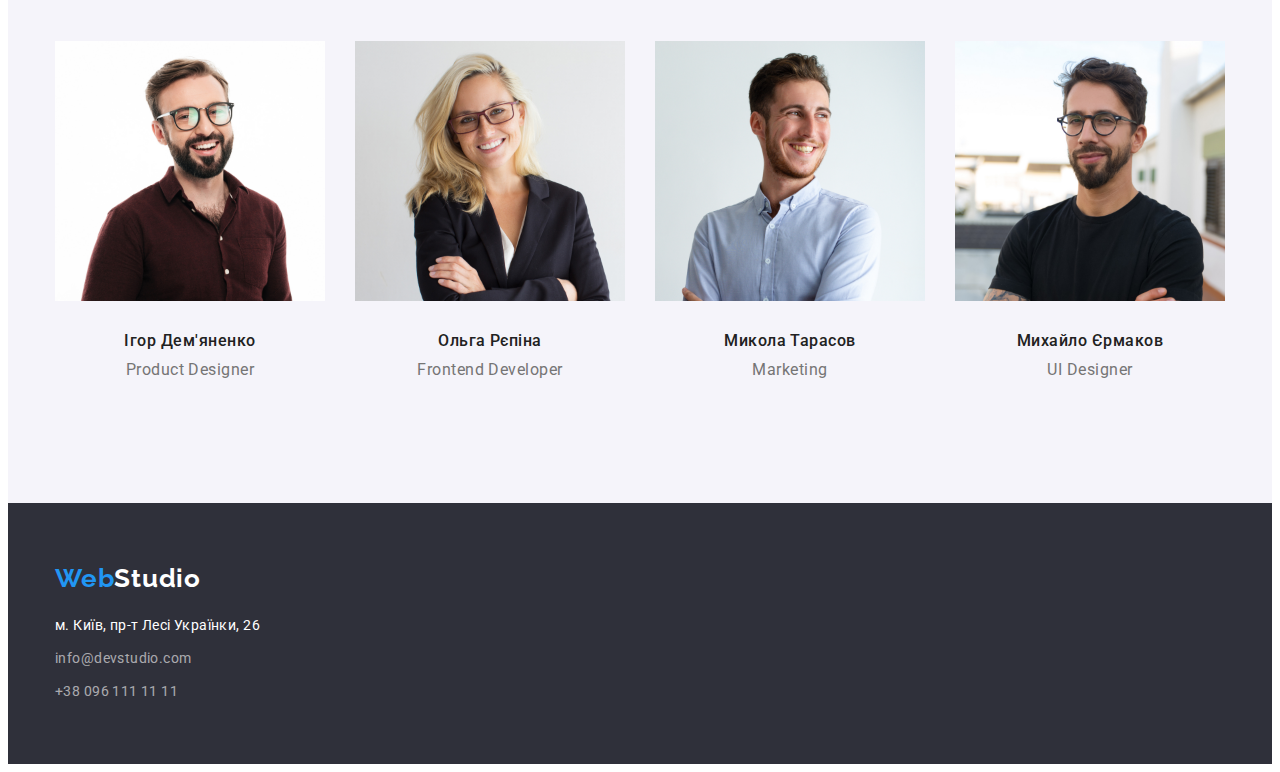
==== commit 744772be: "Summary(required)" ====
--- a/index.html
+++ b/index.html
@@ -1,5 +1,5 @@
 <!DOCTYPE html>
-<html lang="ru">
+<html lang="uk">
 <head>
     <meta charset="UTF-8">
     <meta http-equiv="X-UA-Compatible" content="IE=edge">
@@ -31,7 +31,7 @@
         </nav>
         <ul class="auth-nav list">
             <li class="item">
-                <a lang="en" href="mailto:info@devstudio.com" class="link current">info@devstudio.com</a>
+                <a lang="en" href="mailto:info@devstudio.com" class="link">info@devstudio.com</a>
             </li>
             <li class="item">
                 <a href="tel:+380961111111" class="link">+38 096 111 11 11</a>
@@ -92,29 +92,37 @@
             </div>
         </section>
         <!-- Наша команда -->
-        <section class="section">
+        <section class="section team">
             <div class="container">
                 <h2 class="team-title">Наша команда</h2>
             <ul class="team-list">
                 <li class="item">
                     <img src="./images/team_card1.jpg" alt="фото мужчины с бородой" width="270" height="260">
-                    <h3 class="title">Ігор Дем'яненко</h3>
-                    <p lang="en" class="text">Product Designer</p>
+                    <div class="team-box">
+                        <h3 class="title">Ігор Дем'яненко</h3>
+                        <p lang="en" class="text">Product Designer</p>
+                    </div>                    
                 </li>
                 <li class="item">
                     <img src="./images/team_card2.jpg" alt="фото блондинки" width="270" height="260">
-                    <h3 class="title">Ольга Рєпіна</h3>
-                    <p lang="en" class="text">Frontend Developer</p>
+                    <div class="team-box">
+                        <h3 class="title">Ольга Рєпіна</h3>
+                        <p lang="en" class="text">Frontend Developer</p>
+                    </div>                    
                 </li>
                 <li class="item">
                     <img src="./images/team_card3.jpg" alt="фото мужчины с улыбкой" width="270" height="260">
-                    <h3 class="title">Микола Тарасов</h3>
-                    <p lang="en" class="text">Marketing</p>
+                    <div class="team-box">
+                        <h3 class="title">Микола Тарасов</h3>
+                        <p lang="en" class="text">Marketing</p>
+                    </div>                    
                 </li>
                 <li class="item">
                     <img src="./images/team_card4.jpg" alt="фото мужчины в очках" width="270" height="260">
-                    <h3 class="title">Михайло Єрмаков</h3>
-                    <p lang="en" class="text">UI Designer</p>
+                    <div class="team-box">
+                        <h3 class="title">Михайло Єрмаков</h3>
+                        <p lang="en" class="text">UI Designer</p>
+                    </div>                    
                 </li>
             </ul>
             </div>
@@ -122,15 +130,15 @@
     </main>
     <!-- Подвал -->
     <footer class="footer">       
-        <div class="container footer">
-            <a href="" class="logo footer"><span class="text">Web</span><span class="other">Studio</span></a>  
+        <div class="container">
+            <a href="" class="logo secondary"><span class="text">Web</span><span class="other">Studio</span></a>  
         <address class="address">
-            <p>м. Київ, пр-т Лесі Українки, 26</p>
+            <p class="text">м. Київ, пр-т Лесі Українки, 26</p>
             <ul class="address-list list">           
-                <li>
+                <li class="text">
                     <a lang="en" href="mailto:info@devstudio.com" class="link">info@devstudio.com</a>
                 </li>
-                <li>
+                <li class="text">
                     <a href="tel:+380961111111" class="link">+38 096 111 11 11</a>
                 </li>
             </ul>       
--- a/css/styles.css
+++ b/css/styles.css
@@ -48,7 +48,6 @@
     width: 1200px;
     padding-left: 15px;
     padding-right: 15px;
-    outline: 2px solid tomato;
 }
 .header{
     border-bottom: 1px solid transparent;
@@ -68,8 +67,7 @@
     text-decoration: none;
     color: #000;
 }
-.logo.footer{
-    margin-top: 60px;
+.logo.secondary{
     margin-bottom: 20px;
 }
 .logo .text{
@@ -144,11 +142,12 @@
 /* Hero */
 .hero{  
     max-width: 1600px;
+    padding-top: 200px;
+    padding-bottom: 200px;
     margin-left: auto;
     margin-right: auto;
     text-align: center;    
-    background-color:  #2F303A;
-    
+    background-color:  #2F303A;  
 }
 .hero-title{
     max-width: 696px;
@@ -176,6 +175,9 @@
     display: flex;
     padding-left: 0;
 }
+.feature-list .item{
+    width: 270px;
+}
 .feature-list .item:not(:last-child){
     margin-right: 30px;
 }
@@ -211,7 +213,9 @@
 }
 
 /* Our team */
-
+.section.team{
+    background-color: #F5F4FA;
+}
 .team-title{
     margin-bottom: 50px;
     font-size: 36px;
@@ -227,9 +231,11 @@
 .team-list .item:not(:last-child){
     margin-right: 30px;
 }
-
+.team-box{
+    padding-top: 30px;
+    padding-bottom: 30px;
+}
 .team-list .title{
-    margin-top: 30px;
     margin-bottom: 10px;
     font-weight: 500;
     font-size: 16px;
@@ -238,7 +244,6 @@
     letter-spacing: 0.03em;
 }
 .team-list .text{
-    margin-bottom: 30px;
     line-height: 1.19;
     text-align: center;
     letter-spacing: 0.03em;
@@ -246,8 +251,17 @@
 }
 /* Footer */
 .footer{
-   background-color: #2F303A;
-}
+    max-width: 1600px;
+    padding-bottom: 60px;
+    padding-top: 60px;   
+    margin-left: auto;
+    margin-right: auto;
+    background-color: #2F303A;
+}
+/* .container.footer{
+    padding-top: 0;
+    padding-bottom: 0;
+} */
 .address{
     font-style: normal;
     font-size: 14px;
@@ -255,11 +269,8 @@
     letter-spacing: 0.03em;
     color: #FFFFFF;
 }
-.address .text{
+.address .text:not(:last-child){
     margin-bottom: 9px;
-}
-.address-list{
-    padding-bottom: 60px;
 }
 .address-list .link{
     text-decoration: none;
@@ -269,7 +280,7 @@
 .button{
     display: inline-block;
     border-radius: 4px;
-    border: 4px solid transparent;
+    border: none;
     padding: 6px 22px;
     height: 38px;
     font-family: inherit;    
@@ -324,6 +335,10 @@
     justify-content: center;
     margin-top: 0;
     margin-bottom: 34px;
+    padding-left: 0;
+}
+.button-list .item:not(:last-child){
+    margin-right: 8px;
 }
 .project-list{
     display: flex;
@@ -341,10 +356,14 @@
     margin-bottom: 0;
 }
 .project-border{
-    border: 1px solid transparent;
+    padding-top: 20px;
+    padding-bottom: 20px;
+    padding-left: 24px;
+    padding-right: 24px;
+    border-top: none;
+    border: 1px solid #EEEEEE;
 }
 .project-list .title{
-    margin-top: 20px;
     margin-bottom: 4px;
     font-size: 18px;
     line-height: 2;
@@ -352,7 +371,6 @@
     color: var(--primary-text-color);
 }
 .project-list .text{
-    margin-bottom: 20px;
     line-height: 1.88;
     letter-spacing: 0.03em;
     color: var(--secondary-text-color);
